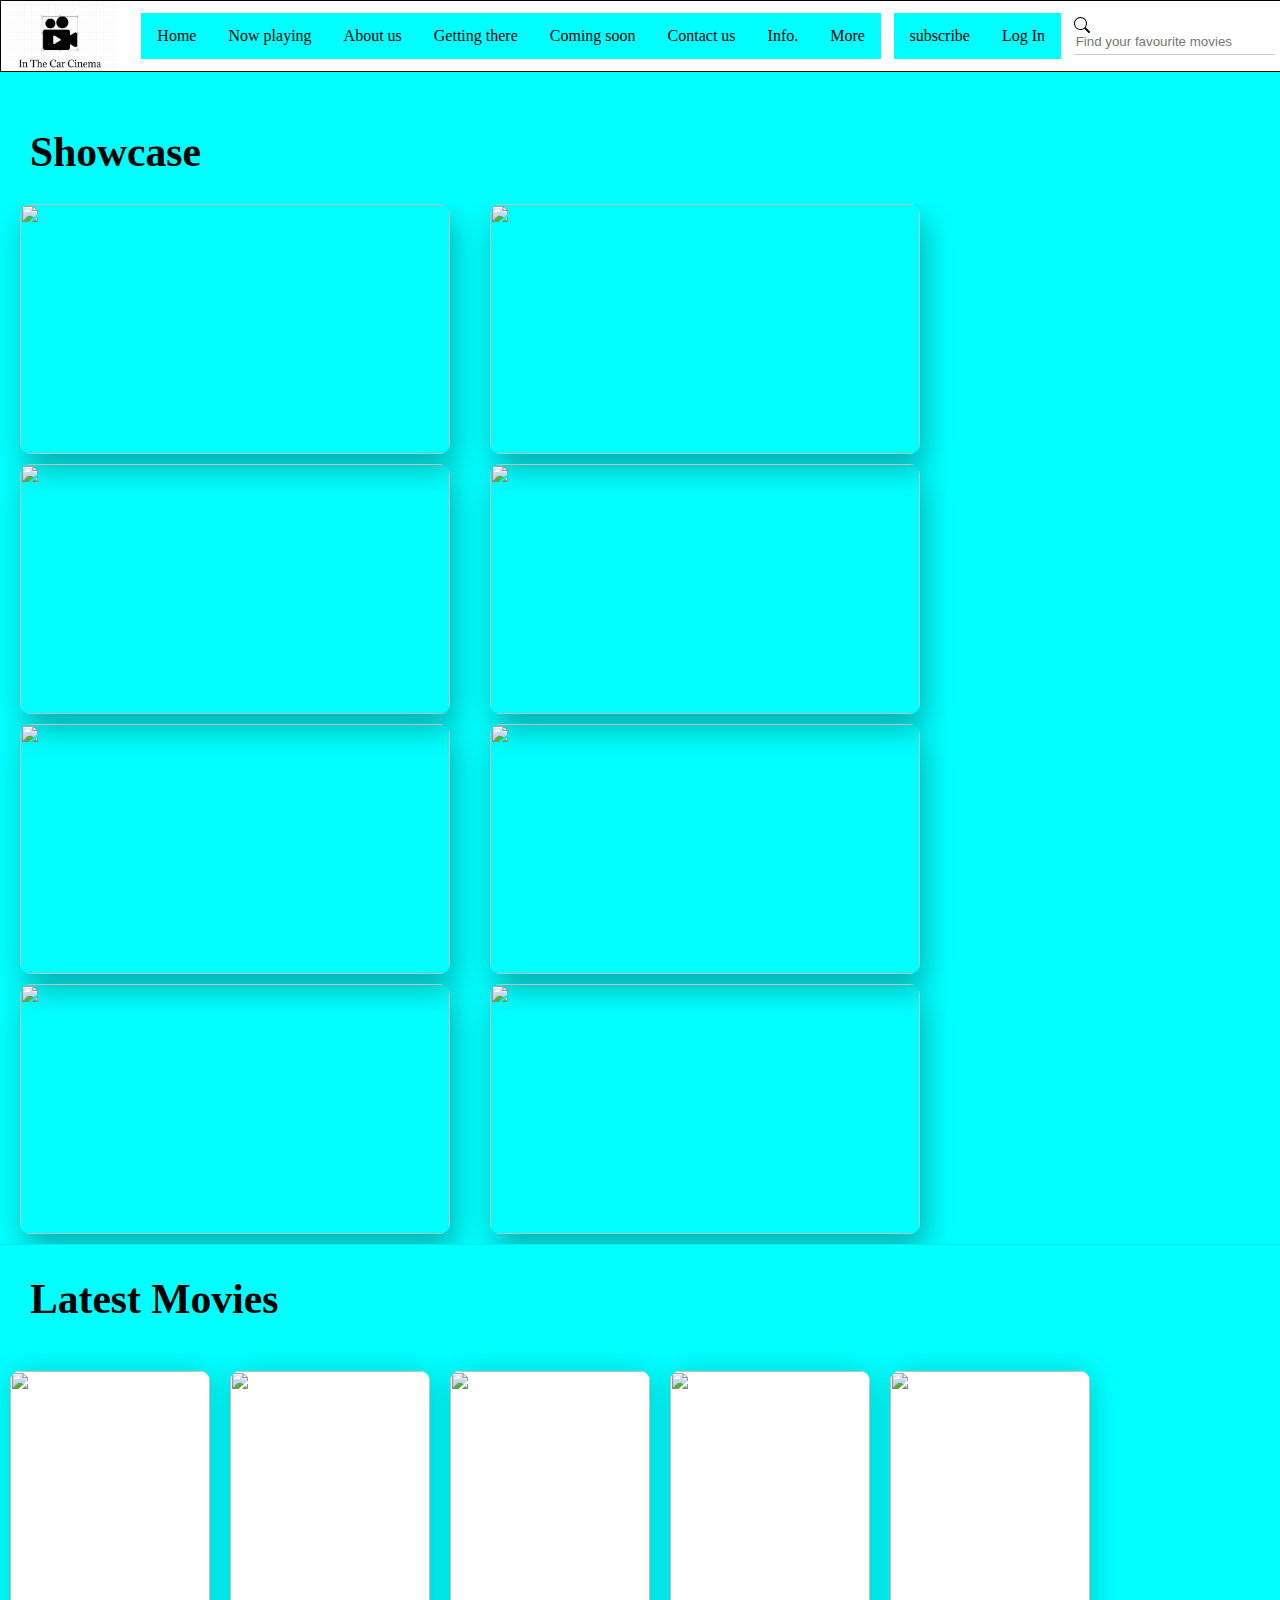
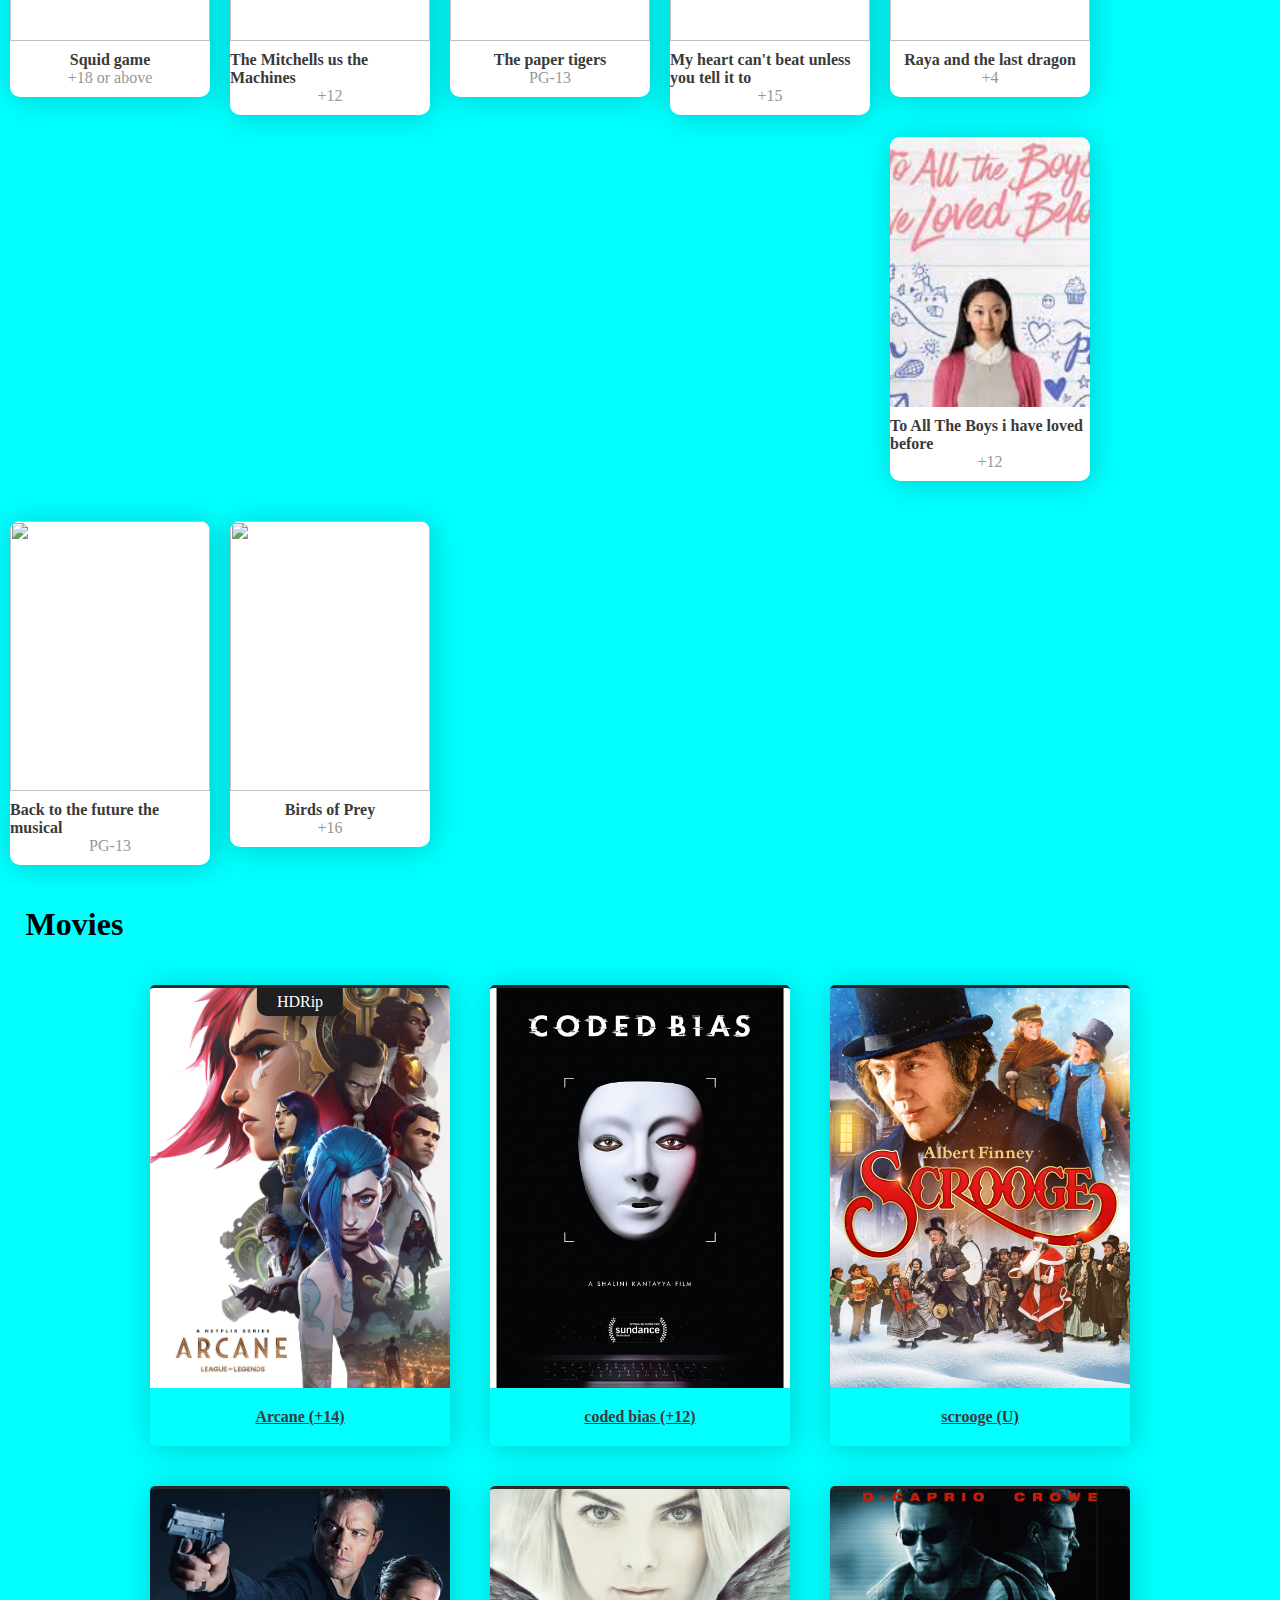
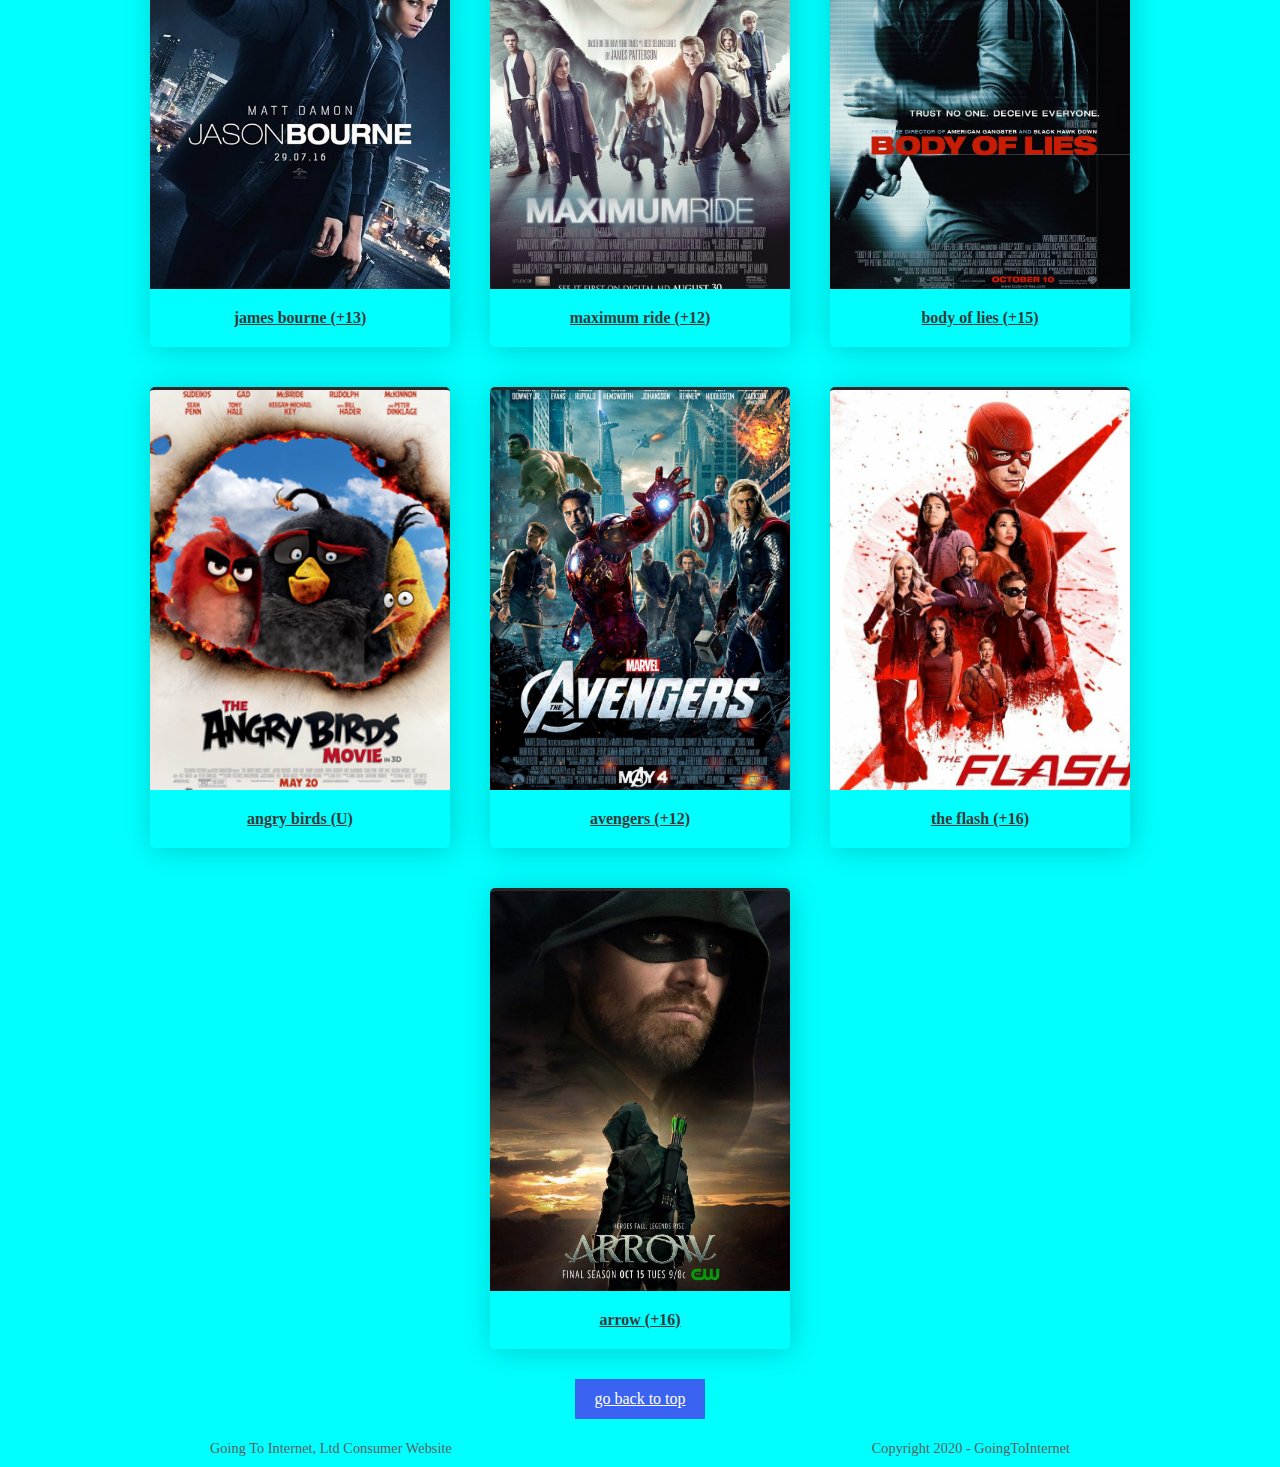
==== index.html @ e987dd79 "init" ====
<html>
<head>
    <meta charset="utf-8">
    <meta http-equiv="X-UA-Compatible" content="IE-edge">
    <meta name="viewport" content="width=device-width, initail-scale=1.0">
<title>In The Car Cinema</title>
<link rel="stylesheet" href="css/style.css">
<link rel="stylesheet" href="css/lightslider.css">

<!--if that dosent work just delete it-->
<script src="js/script.js"></script>>
<!-------------------------->



<link rel="shortcut icon" href="InTheCarCinema.PNG"/>
<script src="https://icons.getbootstrap.com/icons/search/" crossorigin="anonymous"></script>
</head>
<body>
    <nav>
        <a href="#" class="logo">
            <img src="InTheCarCinema.PNG" height="70px">
        </a>
        <input type="checkbox" class="menu-btn" id="menu-btn"/>
        <label class="menu-icon" for="menu-btn">
            <span class="nav-icon"></span>
        </label>
        <ul class="menu">
        <div style="margin-left: 0%;">
            <li><a href="index.html">Home</a></li>
            <li><a href="playing.html">Now playing</a></li>
            <li><a href="about.html">About us</a></li>
            <li><a href="getting.html">Getting there</a></li>
            <li><a href="coming.html">Coming soon</a></li>
            <li><a href="contact.html">Contact us</a></li>
            <li><a href="info.html">Info.</a></li>
            <li><a href="more.html">More</a></li>
        </div>
        </ul>
        
        <section id="conection">
            <ul class="conection">
                <li><a href="Join In.html">subscribe</a></li>
                <li><a href="Log In.html">Log In</a></li>
            </ul>
        </section>
        <div class="search">
            <svg xmlns="http://www.w3.org/2000/svg" width="16" height="16" fill="currentColor" class="bi bi-search" viewBox="0 0 16 16">
                <path d="M11.742 10.344a6.5 6.5 0 1 0-1.397 1.398h-.001c.03.04.062.078.098.115l3.85 3.85a1 1 0 0 0 1.415-1.414l-3.85-3.85a1.007 1.007 0 0 0-.115-.1zM12 6.5a5.5 5.5 0 1 1-11 0 5.5 5.5 0 0 1 11 0z"/>
              </svg>
            <input type="test" placeholder="Find your favourite movies"/>
            </nav>
            <section id="main">
                <div class="latest-heading">
                    <h1>Showcase</h1>
                </div>
                <ul id="autoWidth" class="cs-hidden">
                    <li class="item-a">
                        <div class="showcase-box">
                            <img src="Image 1.JPG">
                        </div>
                    </li>
                    <li class="item-b">
                        <div class="showcase-box">
                            <img src="Image 2.PNG">
                        </div>
                    </li>
                    <li class="item-c">
                        <div class="showcase-box">
                            <img src="Image 3.JPG">
                        </div>
                    </li>
                    <li class="item-d">
                        <div class="showcase-box">
                            <img src="Image 4.JPG">
                        </div>
                    </li>
                    <li class="item-e">
                        <div class="showcase-box">
                            <img src="Image 5.JPG">
                        </div>
                    </li>
                    <li class="item-f">
                        <div class="showcase-box">
                            <img src="Image 6.JPG">
                        </div>
                    </li>
                    <li class="item-g">
                        <div class="showcase-box">
                            <img src="Image 7.JPG">
                        </div>
                    </li>
                    <li class="item-h">
                        <div class="showcase-box">
                            <img src="Image 8.JPG">
                        </div>
                    </li>
                  </ul>
                
            </section>

            <section id="latest">
                <div class="latest-heading">
                    <h1>Latest Movies</h1>
                </div>
                <ul id="autoWidth2" class="cs-hidden">
                    <li class="item-a">
                        <div class="latest-box">
                            <div class="latest-b-img">
                                <img src="img 1.JPG">
                            </div>
                            <div class="latest-b-text">
                                <strong>Squid game</strong>
                                <p>+18 or above</p>
                            </div>
                        </div>
                    </li>
                    <li class="item-a">
                        <div class="latest-box">
                            <div class="latest-b-img">
                                <img src="img 2.JPG">
                            </div>
                            <div class="latest-b-text">
                                <strong>The Mitchells us the Machines</strong>
                                <p>+12</p>
                            </div>
                        </div>
                    </li>
                    <li class="item-a">
                        <div class="latest-box">
                            <div class="latest-b-img">
                                <img src="img 3.JPG">
                            </div>
                            <div class="latest-b-text">
                                <strong>The paper tigers</strong>
                                <p>PG-13</p>
                            </div>
                        </div>
                    </li>
                    <li class="item-a">
                        <div class="latest-box">
                            <div class="latest-b-img">
                                <img src="img 4.JPG">
                            </div>
                            <div class="latest-b-text">
                                <strong>My heart can't beat unless you tell it to</strong>
                                <p>+15</p>
                            </div>
                        </div>
                    </li>
                    <li class="item-a">
                        <div class="latest-box">
                            <div class="latest-b-img">
                                <img src="img 5.JPG">
                            </div>
                            <div class="latest-b-text">
                                <strong>Raya and the last dragon</strong>
                                <p>+4</p>
                            </div>
                        </div>
                    </li>
                    <li class="item-a">
                        <div class="latest-box">
                            <div class="latest-b-img">
                                <img src="img 6.jfif">
                            </div>
                            <div class="latest-b-text">
                                <strong>To All The Boys i have loved before</strong>
                                <p>+12</p>
                            </div>
                        </div>
                    </li>
                    <li class="item-a">
                        <div class="latest-box">
                            <div class="latest-b-img">
                                <img src="img 7.JPG">
                            </div>
                            <div class="latest-b-text">
                                <strong>Back to the future the musical</strong>
                                <p>PG-13</p>
                            </div>
                        </div>
                    </li>
                    <li class="item-a">
                        <div class="latest-box">
                            <div class="latest-b-img">
                                <img src="img8.JPG">
                            </div>
                            <div class="latest-b-text">
                                <strong>Birds of Prey</strong>
                                <p>+16</p>
                            </div>
                        </div>
                    </li>
                  </ul>
            </section>
            <div class="movies-heading">
                <h1>Movies</h1>
            </div>
            <section id="movies-list">
                <div class="movies-box">
                    <div class="movies-img">
                        <div class="quality">HDRip</div>
                        <img src="img9.jpg">
                    </div>
                    <a href="#">
                        Arcane (+14)
                    </a>
                </div>
                <div class="movies-box">
                    <div class="movies-img">
                        <img src="img10.jpg">
                    </div>
                    <a href="#">
                        coded bias (+12)
                    </a>
                </div>
                <div class="movies-box">
                    <div class="movies-img">
                        <img src="img11.jpg">
                    </div>
                    <a href="#">
                        scrooge (U)
                    </a>
                </div>
                <div class="movies-box">
                    <div class="movies-img">
                        <img src="img12.jpg">
                    </div>
                    <a href="#">
                        james bourne (+13)
                    </a>
                </div>
                <div class="movies-box">
                    <div class="movies-img">
                        <img src="img13.jpg">
                    </div>
                    <a href="#">
                        maximum ride (+12)
                    </a>
                </div>
            </div>
            <div class="movies-box">
                <div class="movies-img">
                    <img src="img14.jpg">
                </div>
                <a href="#">
                    body of lies (+15)
                </a>
            </div>
            <div class="movies-box">
                <div class="movies-img">
                    <!--put any image of movies-->
                    <img src="img15.png">
                </div>
                <a href="#">
                    <!--text anything about that movies-->
                    angry birds (U)
                </a>
            </div>
            <div class="movies-box">
                <div class="movies-img">
                    <!--put any image of movies-->
                    <img src="img16.jpg">
                </div>
                <a href="#">
                    <!--text anything about that movies-->
                    avengers (+12)
                </a>
            </div>
            <div class="movies-box">
                <div class="movies-img">
                    <!--put any image of movies-->
                    <img src="img17.jpg">
                </div>
                <a href="#">
                    <!--text anything about that movies-->
                    the flash (+16)
                </a>
            </div>
            <div class="movies-box">
                <div class="movies-img">
                    <!--put any image of movies-->
                    <img src="img18.jpg">
                </div>
                <a href="#">
                    <!--text anything about that movies-->
                    arrow (+16)
                </a>
            </div>
            </section>
            <div class="btns">
                <a href="#">go back to top</a>
            </div>
            <footer>
                <p>Going To Internet, Ltd Consumer Website</p>
                <p>Copyright 2020 - GoingToInternet</p>
            </footer>
        </div>
</body>
</html>
---- css/style.css ----
body{
    margin:0;
    padding: 0px;
    font-family: poppins;
    background-color: white;
    background: cyan;
}

ul {
    list-style-type: none;
    margin: 0;
    padding: 0;
    overflow: hidden;
    background-color: cyan;
  }
  
  li {
    float: left;
  }

  li a {
    display: block;
    color: black;
    text-align: center;
    padding: 14px 16px;
    text-decoration: none;
  }
  li a:hover {
    background-color: white;
  }

  nav{
    display: flex;
    justify-content: space-around;
    align-items: center;
    width: 100%;
    border: 1px solid black;
    background: white;
    position: fixed;
    left: 0;
    top: 0;
    z-index: 100;
  }

  #main{
    padding-top: 80px;
    background-color: cyan;
  }

  .showcase-box{
    width: 430px;
    height: 250px;
    box-shadow: 5px 15px 30px rgba(0,0,0,0.3);
    border-radius: 10px;
    margin: 0px 20px 10px 20px;
    overflow: hidden;
  }

  .showcase-box img{
    width: 100%;
    height: 100%;
    object-fit: cover;
    object-position: top;
  }

  .showcase-heading{
    padding-left: 30px;
    font-weight: 500;
    letter-spacing: 1px;
    text-transform: uppercase;
    font-size: 1.2rem;
    color: #1a1a1a;
  }

.cs.hidded{
  overflow: visible in !important;
}

#latest{
  border-top: 1px solid rgba(53,53,53,0.1);
}

.latest-heading{
margin: 30px 30px 0px 30px;
font-weight: 500;
font-size: 1.3rem;
}

.latest-box{
  display: flex;
  flex-direction: column;
  align-items: center;
  box-shadow: 2px 2px 30px rgba(0,0,0,0.2);
  margin: 20px 10px;
  border-radius: 10px;
  overflow: hidden;
  width: 200px;
  background-color: #ffffff;
}

.latest-b-img{
width: 100%;
height: 270px;
}

.latest-b-img img{
width: 100%;
height: 100%;
object-fit: cover;
}

.latest-b-text strong{
  color: #3a3a3a;
  margin: 0px;
}

.latest-b-text{
  width: 100%;
  display: flex;
  justify-content: center;
  align-items: center;
  flex-direction: column;
  margin: 10px;
}

.latest-b-text p{
  color: #979797;
  margin: 0px;
}

.movies-heading{
  display: flex;
  margin: 0px 2%;
}

.movies-box{
  width: 300px;
  display: flex;
  justify-content: space-between;
  align-items: center;
  flex-direction: column;
  box-shadow: 2px 2px 30px rgba(0,0,0,0.2);
  margin: 20px;
  border-radius: 5px;
  overflow: hidden;
  border-top: 3px solid #292929;
}

.movies-img{
  width: 100%;
  height: 400px;
  position: relative;
}

.movies-img img{
  width: 100%;
  height: 100%;
  object-fit: cover;
}

.movies-box a{
  text-align: center;
  display: block;
  font-weight: 600;
  display: -webkit-box;
  max-width: 80%;
  -webkit-line-clamp: vertical;
  overflow: hidden;
  text-overflow: ellipsis;
  color: #3a3a3a;
  margin: 20px;
}

.movies-box:hover{
  transform: translateY(-10px);
  transition: all ease 0.2s;
}

#movies-list{
  display: flex;
  justify-content: center;
  align-items: center;
  flex-wrap: wrap;
}

.quality{
  position: absolute;
  top: 0px;
  left: 50%;
  transform: translateX(-50%);
  background-color: #1f1f1f;
  color: #ffffff;
  padding: 5px 20px;
  font-weight: 500;
  border-radius: 0px 0px 10px 10px;
  box-shadow: 5px 10px 30px rgba(0,0,0,0.4);
}

.btns{
  display: flex;
  justify-content: center;
  align-items: center;
}

.btns a{
  width: 130px;
  height: 40px;
  border: none;
  outline: none;
  color: #ffffff;
  background-color: #3963f0;
  margin: 10px;
  display: flex;
  justify-content: center;
  align-items: center;
  font-size: 1rem;
}

.btns a:hover{
  background-color: #284fd1;
}

footer{
  display: flex;
  justify-content: space-around;
  align-items: center;
  border-top: 1px solid rgba(0,0,0,0.01);
}

footer p{
  color: #5e5e5e;
  margin: 10px 0px;
  font-size: 0.9rem;
}

nav .menu-btn{
  display: none;
}

.registered{
  position: absolute;
  top: 50%;
  left: 50%;
  transform: translate(-50%,-50%);
  width: 400px;
}

.registered h1{
  font-size: 30px;
  text-align: center;
  text-transform: uppercase;
  margin: 40px 0;
}

.registered p{
  font-size: 20px;
  margin: 15px 0;
}

.registered input{
  font-size: 16px;
  padding: 15px 10px;
  width: 100%;
  border: 0;
  border-radius: 5px;
  outline: none;
}

.registered button{
  font-size: 18px;
  font-weight: bold;
  margin: 20px 0;
  padding: 10px 15px;
  width: 120px;
  border: 0;
  border-radius: 5px;
}
.registered button:hover{
  color: red;
}

.log{
  position: absolute;
  top: 50%;
  left: 50%;
  transform: translate(-50%,-50%);
  width: 400px;
}

.log h1{
  font-size: 30px;
  text-align: center;
  text-transform: uppercase;
  margin: 40px 0;
}

.log p{
  font-size: 20px;
  margin: 15px 0;
}

.log input{
  font-size: 16px;
  padding: 15px 10px;
  width: 100%;
  border: 0;
  border-radius: 5px;
  outline: none;
}

.log button{
  font-size: 18px;
  font-weight: bold;
  margin: 20px 0;
  padding: 10px 15px;
  width: 120px;
  border: 0;
  border-radius: 5px;
}
.log button:hover{
  color: red;
}

.container{
  width: 80%;
  margin: 50px auto;
}

.contact-box{
  background: #fff;
  display: flex;
}

.contact-left{
  flex-basis: 60%;
  padding: 40px 60px;
}

.contact-right{
  flex-basis: 40%;
  padding: 40px;
  background: #1c00b5;
  color: #fff;
}

.container h1{
  margin-bottom: 10px;
}

.input-row{
  display: flex;
  justify-content: space-between;
  margin-bottom: 20px;
}

.input-row .input-group{
  flex-basis: 45%;
}

input{
  width: 100%;
  border: none;
  border-bottom: 1px solid #ccc;
  outline: none;
  padding-bottom: 5px;
}

textarea{
  width: 100%;
  border: 1px solid #ccc;
  outline: none;
  padding: 10px;
  box-sizing: border-box;
}

label{
  margin-bottom: 6px;
  display: block;
  color: #1c00b5;
}

button{
  background: #1c00b5;
  width: 100px;
  border: none;
  outline: none;
  color: #fff;
  height: 35px;
  border-radius: 30px;
  margin-top: 20px;
  box-shadow: 0px 5px 15px 0px rgba(28,0,181,0.3);
}

.contact-left h3{
  color: #1c00b5;
  font-weight: 600;
  margin-bottom: 30px;
}

.contact-right h3{
  font-weight: 600;
  margin-bottom: 30px;
}

tr td:first-child{
  padding-right: 20px;
}

tr td{
  padding-top: 20px;
}

tr{
  color: white;
}

.as1{
  width: 100%;
  min-height: 100vh;
}

.as2{
  width: 80%;
  display: block;
  margin: auto;
  padding-top: 100px;
}

.as3{
  float: left;
  width: 55%;
}

.as3 .as4{
  text-transform: uppercase;
  font-size: 28px;
}

.as3 .as5 h3{
  margin-top: 20px;
  color: #5d5d5d;
  font-size: 21px;
}

.as3 .as5 p{
  margin-top: 10px;
  font-family: sans-serif;
  font-size: 18px;
  line-height: 1.5;
}

.as3 .as5 .as6{
  margin-top: 30px;
}

.as3 .as5 .as6 a{
  background-color: #3d3d3d;
  padding: 12px 40px;
  text-decoration: none;
  color: #fff;
  font-size: 25px;
  letter-spacing: 1.5px;
}

.as3 .as5 .as6 a:hover{
  background-color: #a52a2a;
  color: #fff;
}

.as3 .as7{
  margin: 40px 40px;
}

.as3 .as7 i{
  color: #a52a2a;
  font-size: 30px;
  padding: 0px 10px;
}

.as3 .as7 i:hover{
  color: #3d3d3d;
}

.video iframe{
  width: 100%;
  height: 700px;
  text-align: center;
  justify-items: center;
  align-items: center;
}

.video p{
  text-align: center;
  justify-items: center;
  align-items: center;
}

.l1 {
  position: absolute;
  left: 10.5%;
  top: 250px;
}

.l2 {
  position: absolute;
  left: 40%;
  top: 250px;
}

.l3 {
  position: absolute;
  right: 10.5%;
  top: 250px;
}

.l1img {
  position: absolute;
  left: 10.5%;
  top: 550px;
  height: 200px;
  width: 300px;
}

.l2img {
  position: absolute;
  left: 40%;
  top: 550px;
  height: 200px;
  width: 300px;
}

.l3img {
  position: absolute;
  right: 10.5%;
  top: 550px;
  height: 200px;
  width: 300px;
}

@media(max-width:1100px){
  nav{
    justify-content: space-between;
    height: 70px;
    padding: 0px 10px;
  }

  nav .menu{
    display: none;
    position: absolute;
    top: 65px;
    left: 0px;
    background: cyan;
    border-bottom: 4px solid #242424;
    width: 100%;
    padding: 0px;
    margin: 0px;
  }

  .menu li{
    width: 100%;
  }

  nav .menu li a{
    width: 100%;
    height: 40px;
    align-items: center;
    margin: 0px;
    padding: 25px;
    border: 1px solid rgba(38,38,38,0.03);
  }

  nav .menu-icon{
    cursor: pointer;
    float: right;
    padding: 28px 20px;
    position: relative;
    user-select: none;
    display: block;
  }

  nav .menu-icon .nav-icon{
  background-color: #333333;
  display: block;
  height: 2px;
  position: relative;
  transition: background 0.2s ease-out;
  width: 18px;
  }

  nav .menu-icon .nav-icon:before,
  nav .menu-icon .nav-icon:after{
    background: #333333;
    content: '';
    display: block;
    height: 100%;
    width: 100%;
    position: absolute;
    transition: all ease-out 0.2s;
  }

  nav .menu-icon .nav-icon:before{
    top: 5px;
  }

  nav .nav-icon:after{
    top: -0.5px;
  }

  nav .menu-btn:checked ~ .menu-icon .nav-icon{
    background: transparent;
  }

  nav .menu-btn:checked ~ .menu-icon .nav-icon:before{
    transform: rotate(-45deg);
    top: 0;
  }

  nav .menu-btn:checked ~ .menu-icon .nav-icon:after{
    transform: rotate(45deg);
    top: 0;
  }

  nav .menu-btn{
    display: none;
  }

  nav .menu-btn:checked ~ .menu{
    display: block;
  }
}

@media(max-width:680px){
  .showcase-box{
    max-width: 300px;
    height: 180px;
    margin: 10px;
  }

  .latest-box{
    width: 190px;
    margin: 20px 5px;
  }

  .movies-box{
    flex-direction: row;
    width: 90%;
    border: 1px solid rgba(0,0,0,0.2);
  }

  .movies-box a{
    width: 65%;
  }

  footer{
    justify-content: space-between;
    padding: 0px 20px;
    text-align: center;
  }
}

@media(max-width:440px){
  .movie-box a, .movies-box{
    width: 100%;
  }
  .movies-box{
    flex-direction: column;
  }
  .logo img{
    height: 70px;
  }
  .search{
    width: 90%;
    height: 40px;
  }
}

@media screen and (max-width: 768px){
  .as2{
    width: 80%;
    display: block;
    margin: auto;
    padding-top: 50px;
  }
  .as3{
    float: none;
    width: 100%;
    display: block;
    margin: auto;
  }
  .image-section{
    float: none;
    width: 100%;
  }
  .image-section img{
    width: 100%;
    height: auto;
    display: block;
    margin: auto;
  }
  .as3 .as4{
    text-align: center;
    font-size: 19px;
  }
  .as3 .as5 .as6{
    text-align: center;
  }
  .as3 .as5 .as6 a{
    padding: 9px 30px;
  }
  .as3 .as7{
    text-align: center;
  }
}
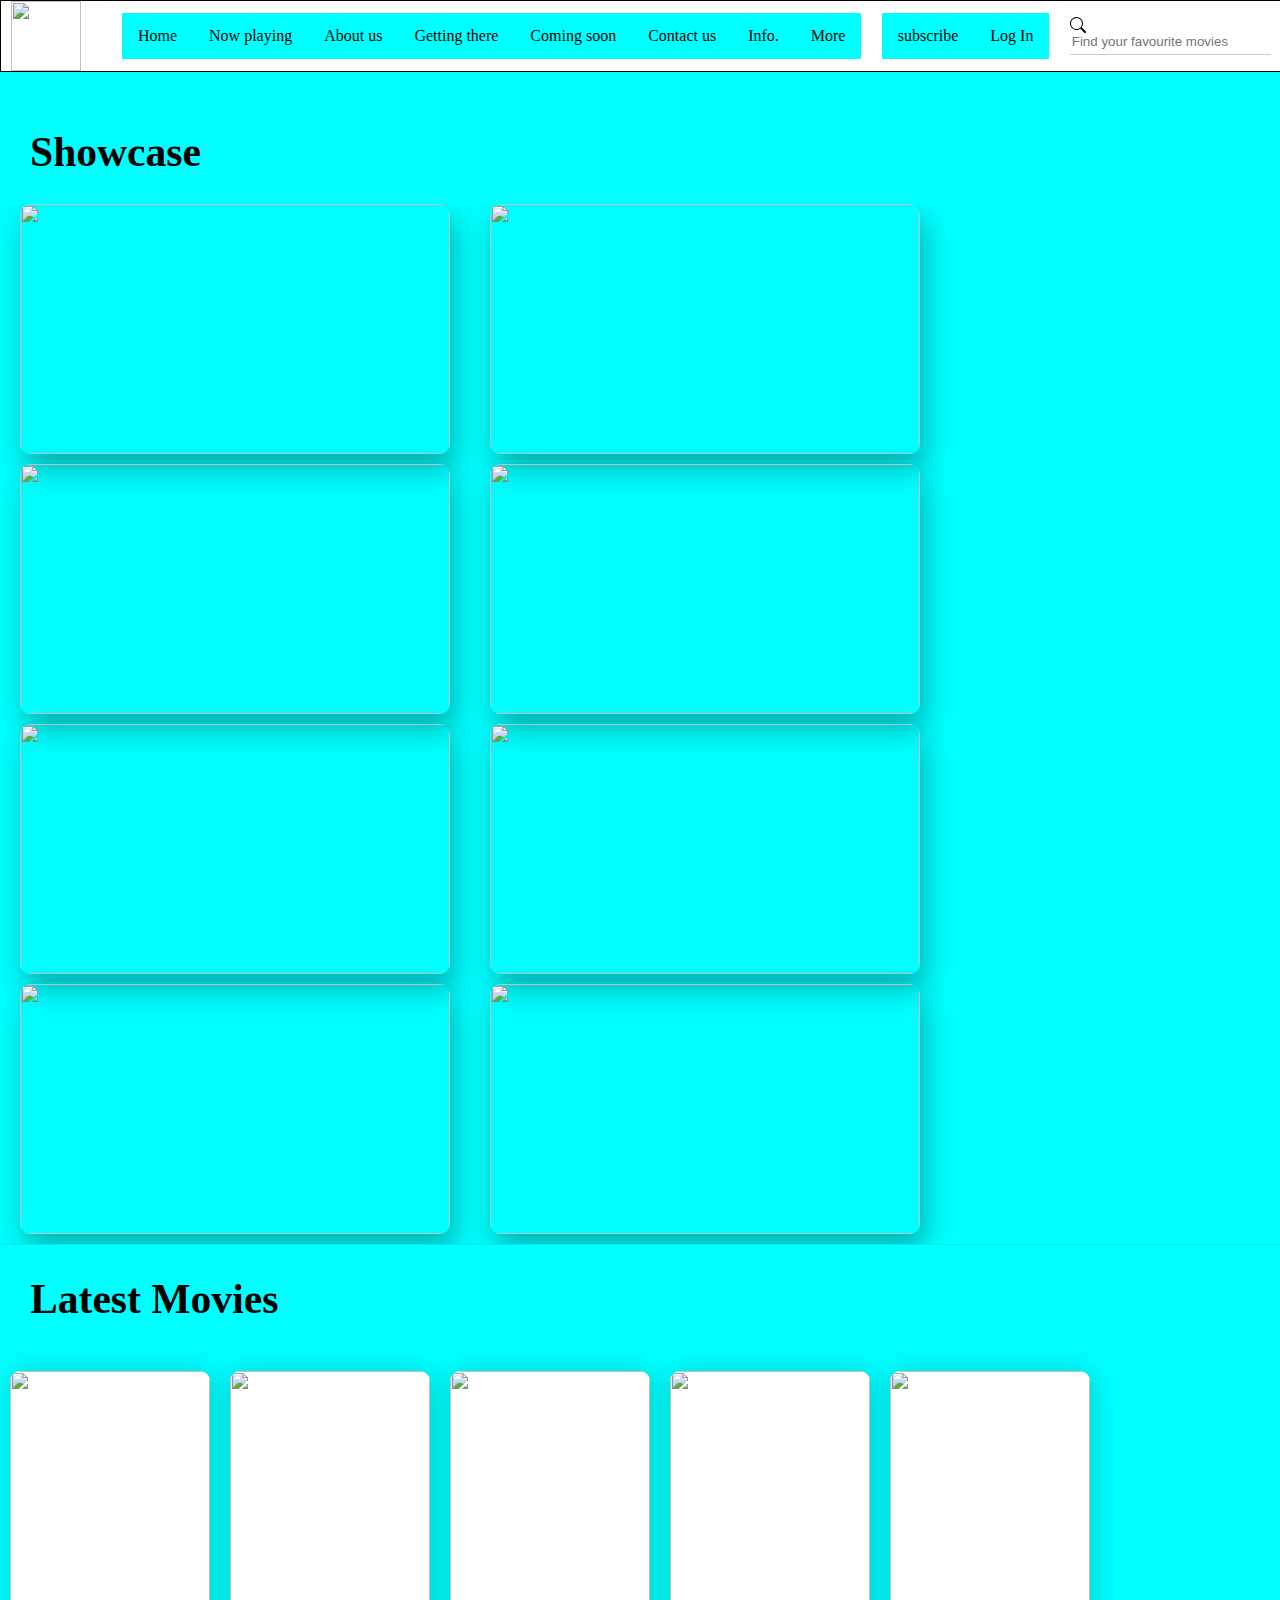
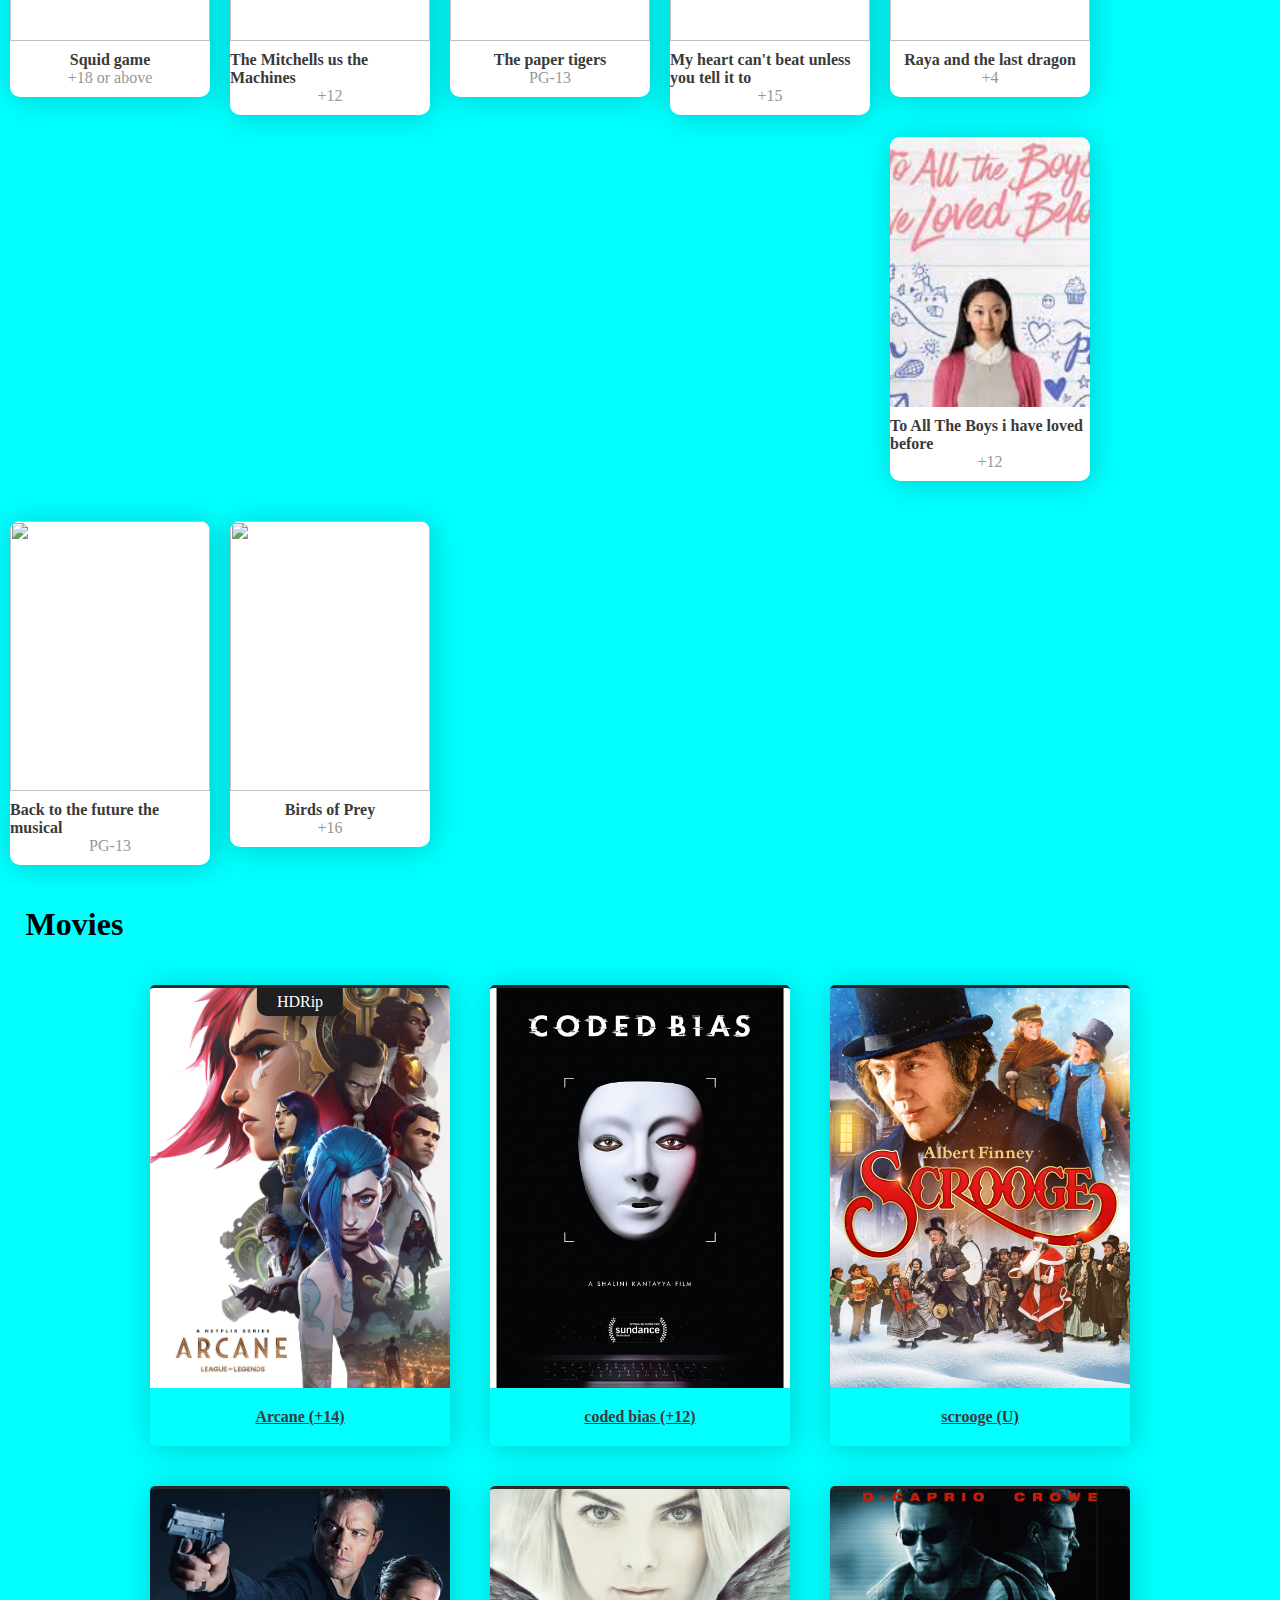
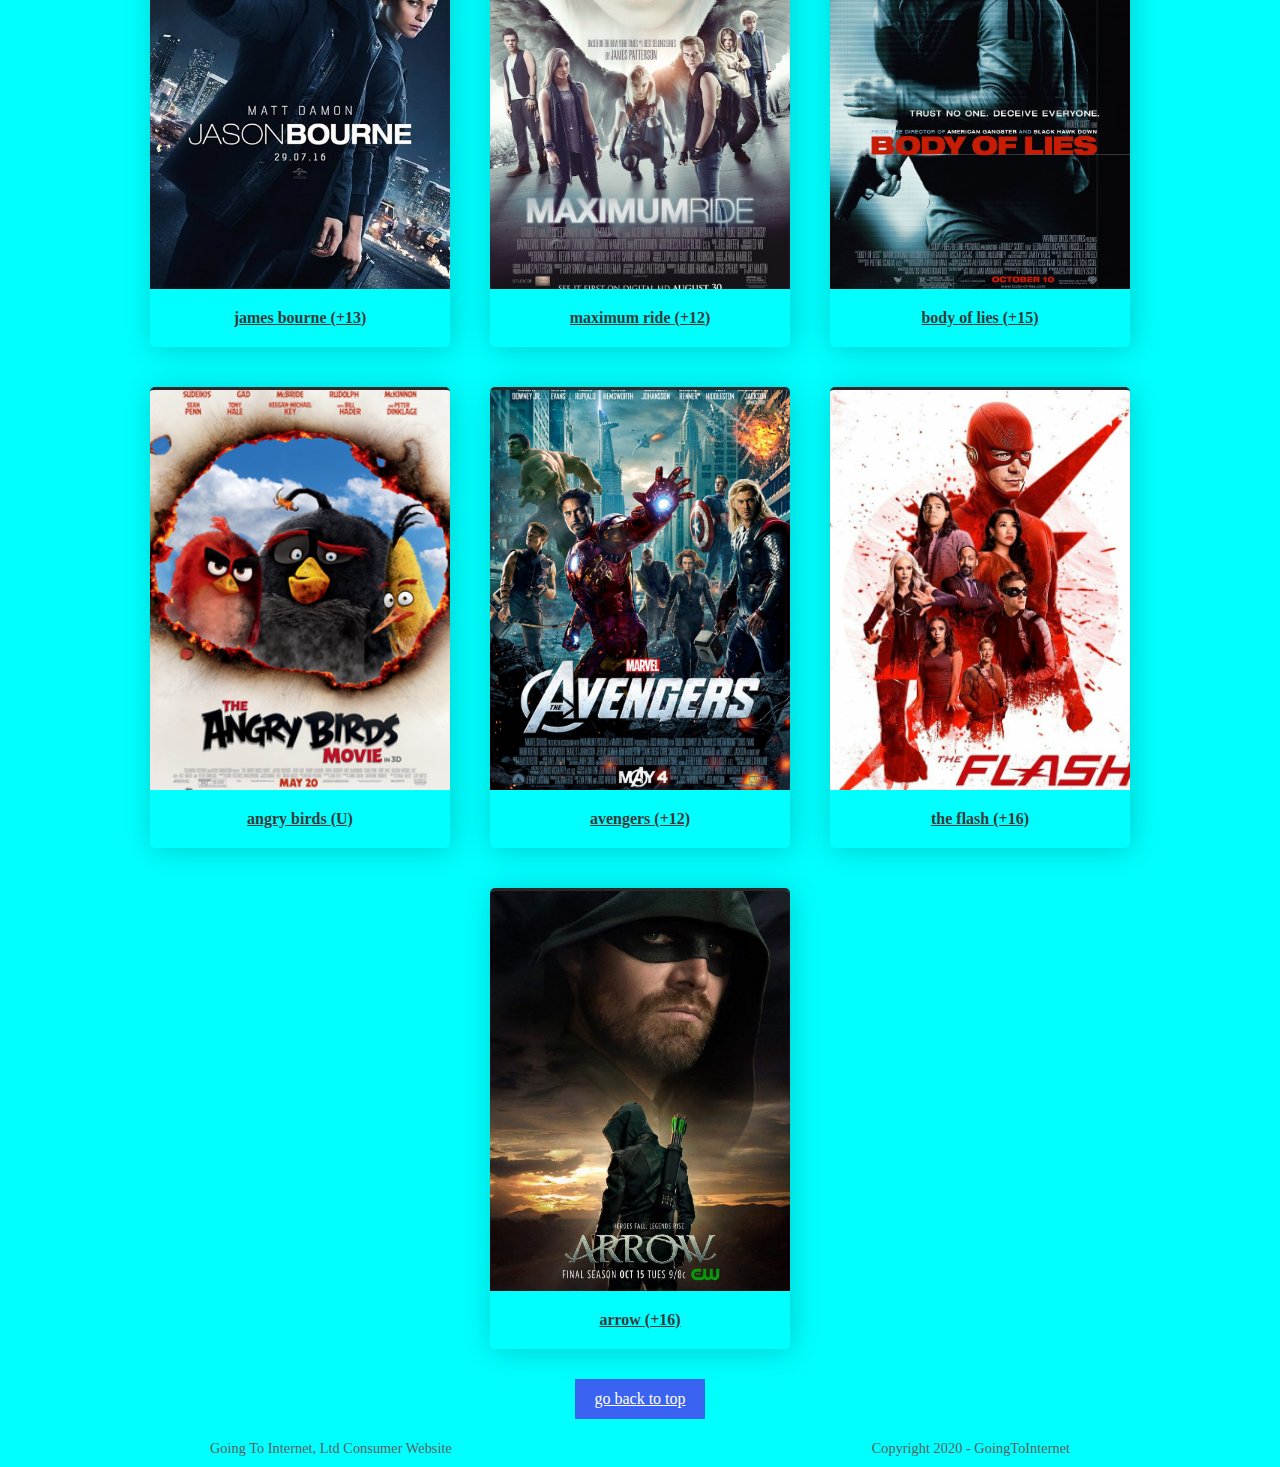
==== commit 354cbffb: "bug fixed" ====
--- a/index.html
+++ b/index.html
@@ -19,7 +19,7 @@
 <body>
     <nav>
         <a href="#" class="logo">
-            <img src="InTheCarCinema.PNG" height="70px">
+            <img src="InTheCarCinema.png" height="70px">
         </a>
         <input type="checkbox" class="menu-btn" id="menu-btn"/>
         <label class="menu-icon" for="menu-btn">
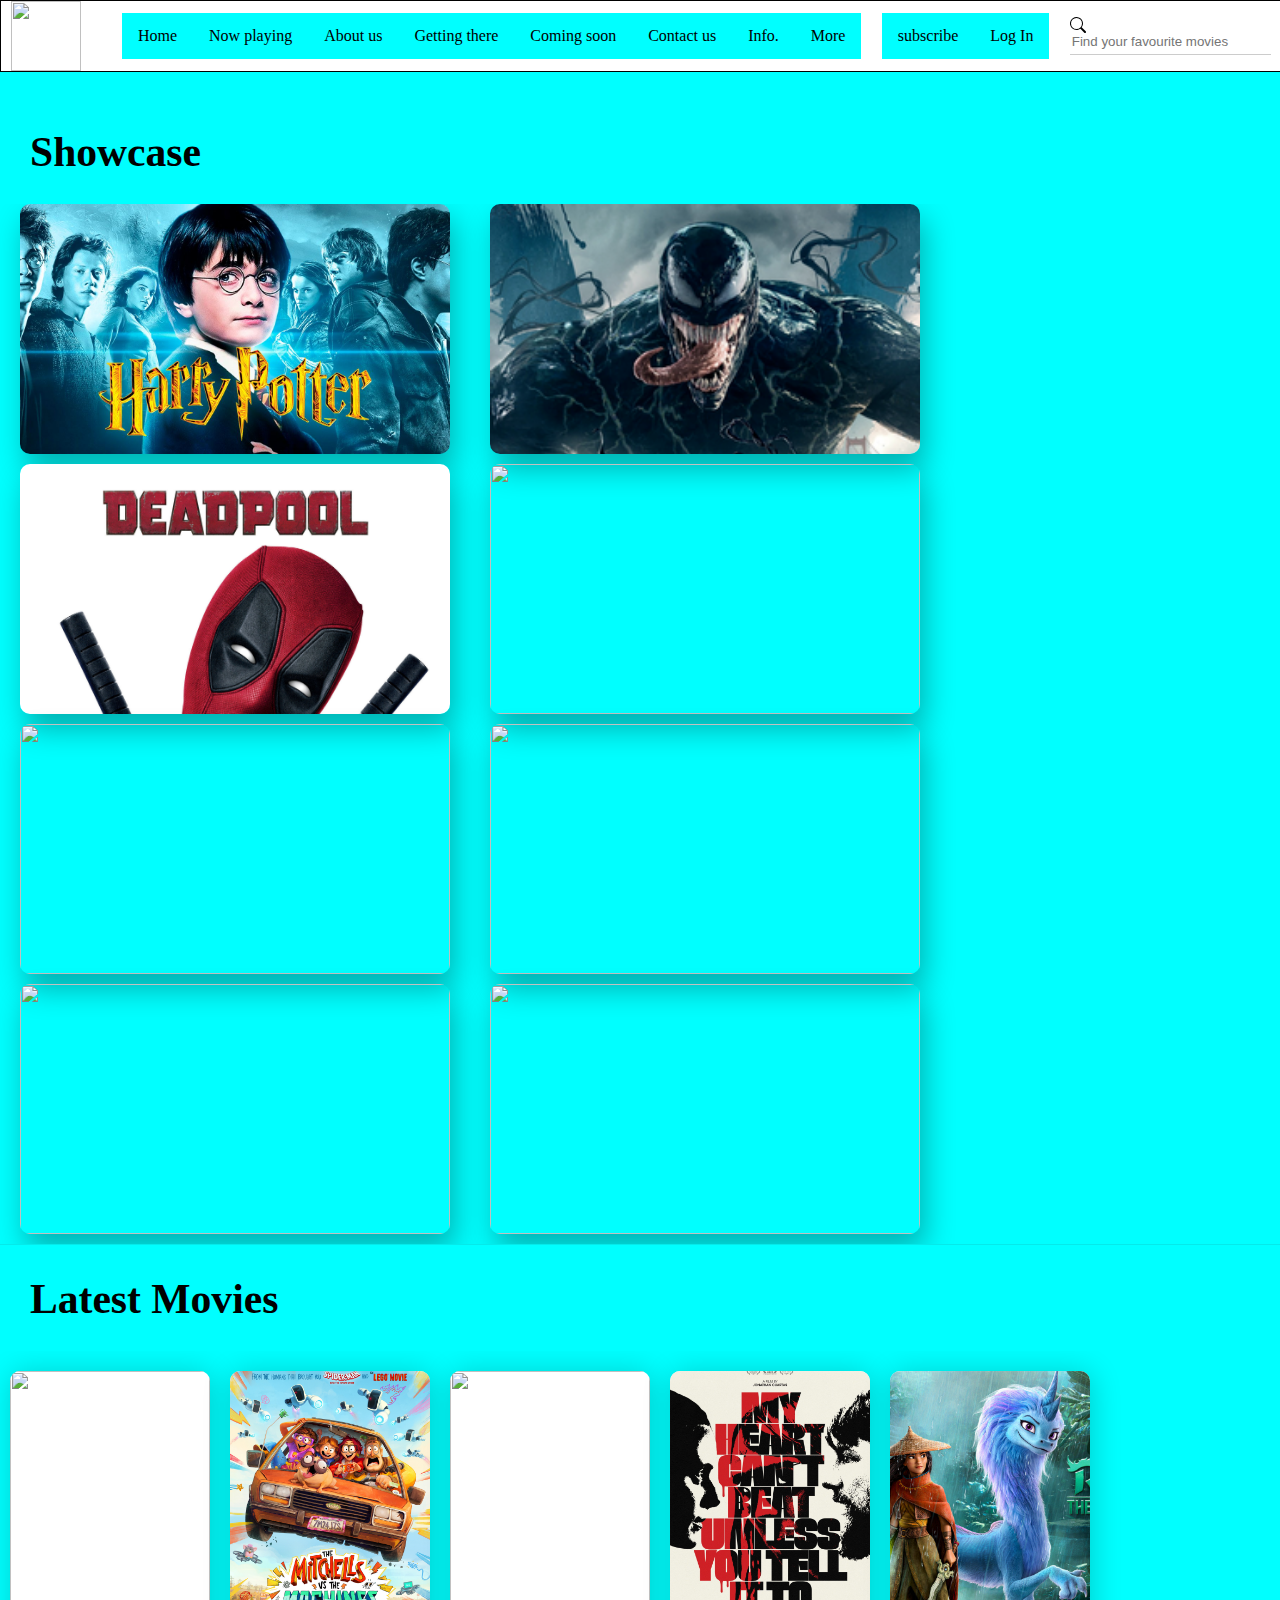
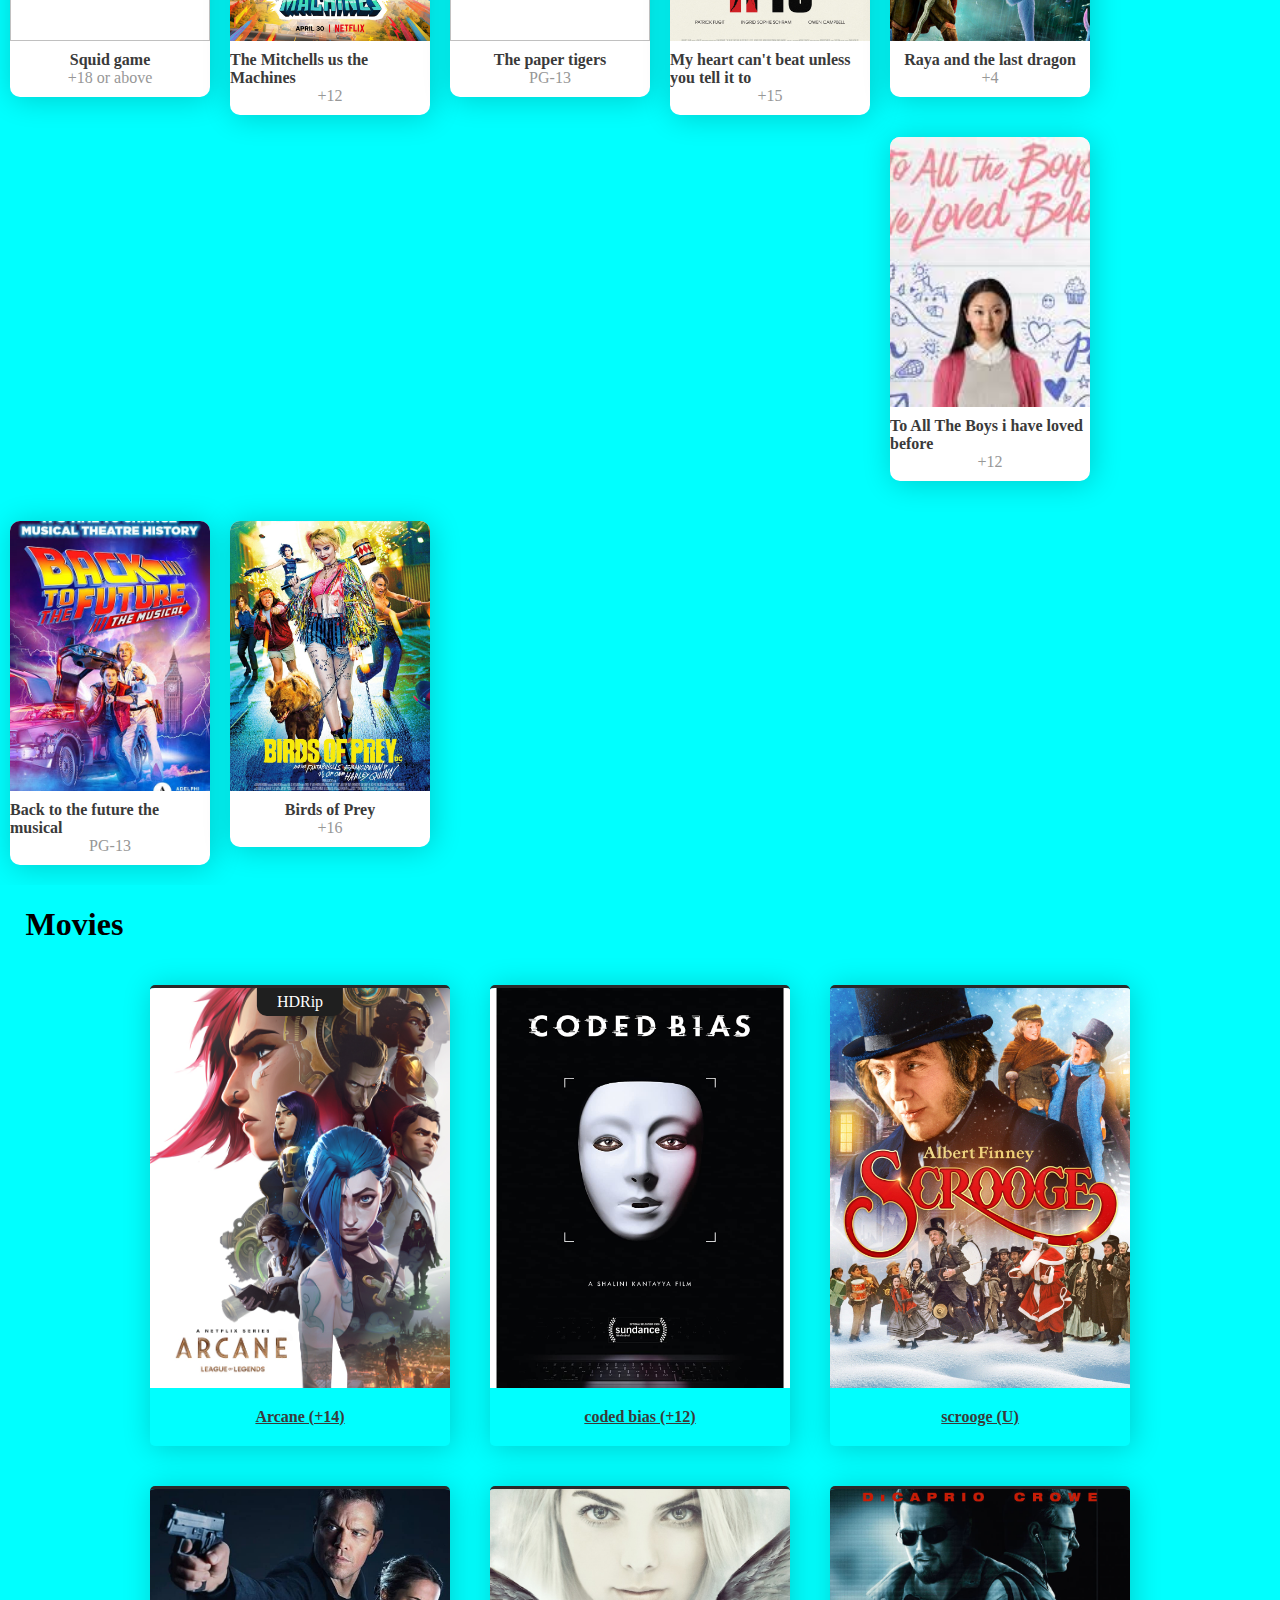
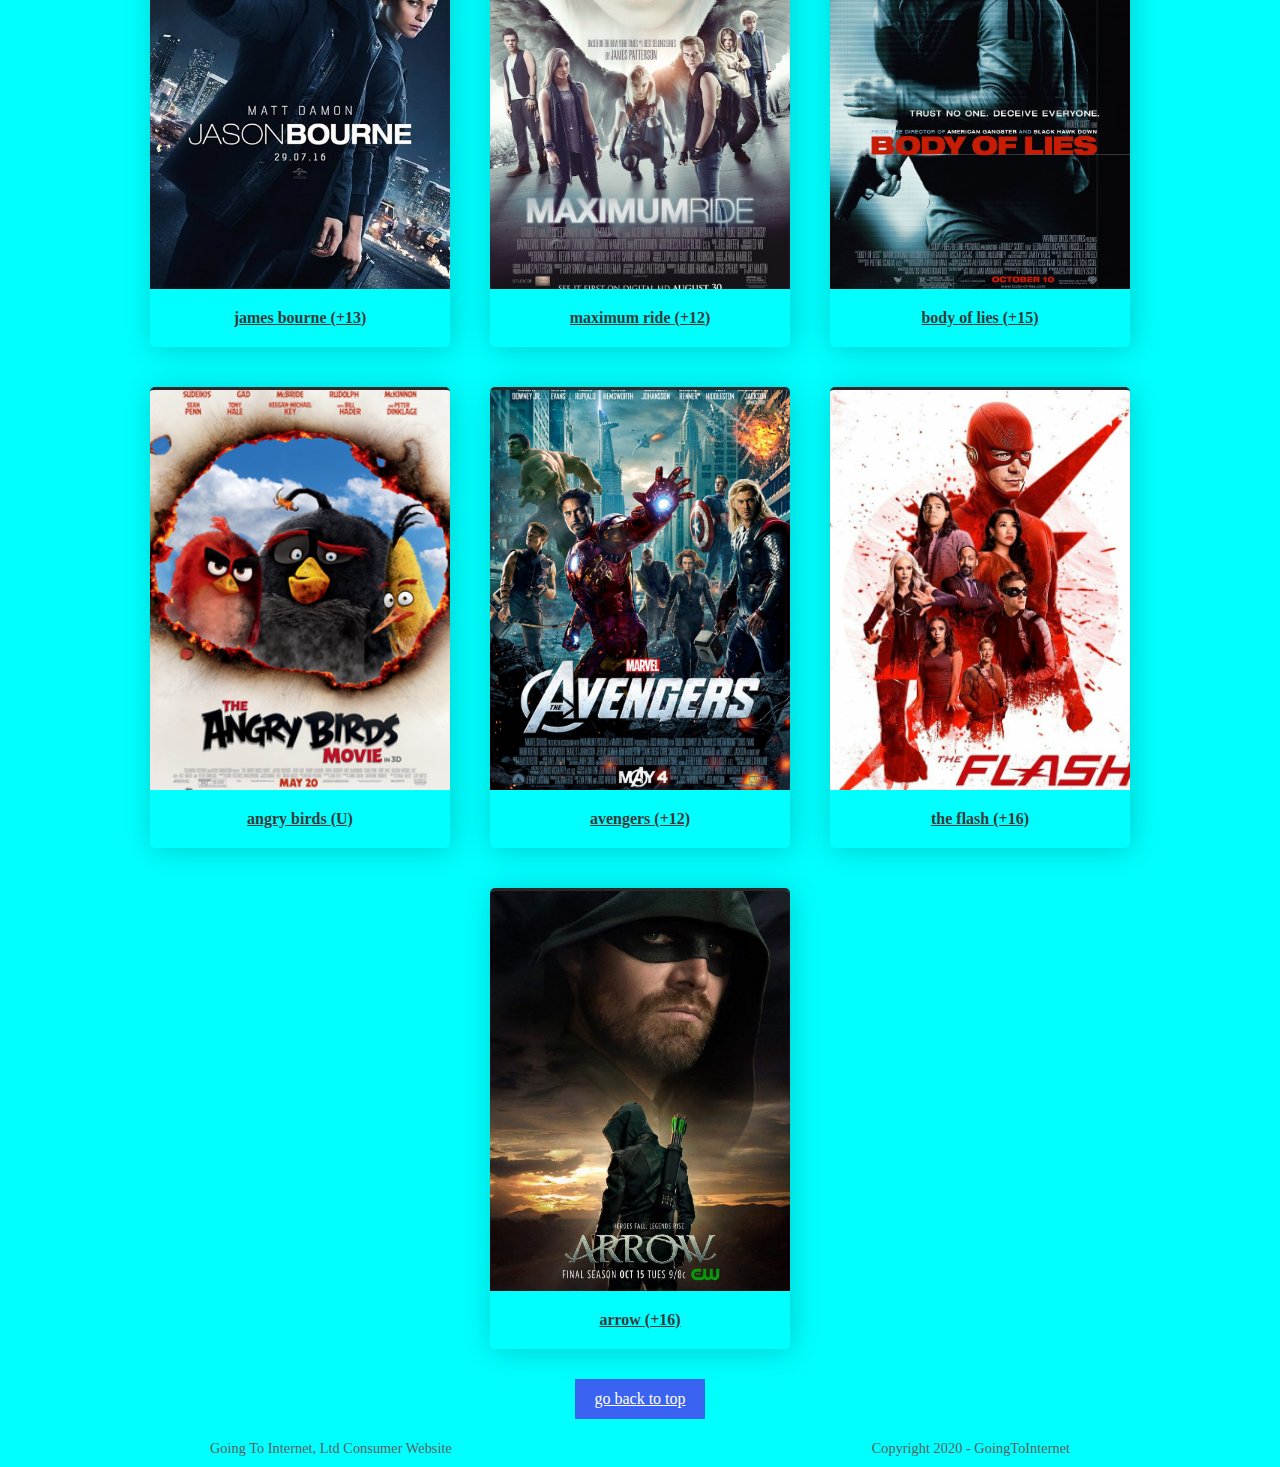
==== commit 33816780: "bug fixed" ====
--- a/index.html
+++ b/index.html
@@ -57,42 +57,42 @@
                 <ul id="autoWidth" class="cs-hidden">
                     <li class="item-a">
                         <div class="showcase-box">
-                            <img src="Image 1.JPG">
+                            <img src="Image 1.jpg">
                         </div>
                     </li>
                     <li class="item-b">
                         <div class="showcase-box">
-                            <img src="Image 2.PNG">
+                            <img src="Image 2.png">
                         </div>
                     </li>
                     <li class="item-c">
                         <div class="showcase-box">
-                            <img src="Image 3.JPG">
+                            <img src="Image 3.jpg">
                         </div>
                     </li>
                     <li class="item-d">
                         <div class="showcase-box">
-                            <img src="Image 4.JPG">
+                            <img src="Image 4.jpg">
                         </div>
                     </li>
                     <li class="item-e">
                         <div class="showcase-box">
-                            <img src="Image 5.JPG">
+                            <img src="Image 5.jpg">
                         </div>
                     </li>
                     <li class="item-f">
                         <div class="showcase-box">
-                            <img src="Image 6.JPG">
+                            <img src="Image 6.jpg">
                         </div>
                     </li>
                     <li class="item-g">
                         <div class="showcase-box">
-                            <img src="Image 7.JPG">
+                            <img src="Image 7.jpg">
                         </div>
                     </li>
                     <li class="item-h">
                         <div class="showcase-box">
-                            <img src="Image 8.JPG">
+                            <img src="Image 8.jpg">
                         </div>
                     </li>
                   </ul>
@@ -118,7 +118,7 @@
                     <li class="item-a">
                         <div class="latest-box">
                             <div class="latest-b-img">
-                                <img src="img 2.JPG">
+                                <img src="img 2.jpg">
                             </div>
                             <div class="latest-b-text">
                                 <strong>The Mitchells us the Machines</strong>
@@ -129,7 +129,7 @@
                     <li class="item-a">
                         <div class="latest-box">
                             <div class="latest-b-img">
-                                <img src="img 3.JPG">
+                                <img src="img 3.jpg">
                             </div>
                             <div class="latest-b-text">
                                 <strong>The paper tigers</strong>
@@ -140,7 +140,7 @@
                     <li class="item-a">
                         <div class="latest-box">
                             <div class="latest-b-img">
-                                <img src="img 4.JPG">
+                                <img src="img 4.jpg">
                             </div>
                             <div class="latest-b-text">
                                 <strong>My heart can't beat unless you tell it to</strong>
@@ -151,7 +151,7 @@
                     <li class="item-a">
                         <div class="latest-box">
                             <div class="latest-b-img">
-                                <img src="img 5.JPG">
+                                <img src="img 5.jpg">
                             </div>
                             <div class="latest-b-text">
                                 <strong>Raya and the last dragon</strong>
@@ -173,7 +173,7 @@
                     <li class="item-a">
                         <div class="latest-box">
                             <div class="latest-b-img">
-                                <img src="img 7.JPG">
+                                <img src="img 7.jpg">
                             </div>
                             <div class="latest-b-text">
                                 <strong>Back to the future the musical</strong>
@@ -184,7 +184,7 @@
                     <li class="item-a">
                         <div class="latest-box">
                             <div class="latest-b-img">
-                                <img src="img8.JPG">
+                                <img src="img8.jpg">
                             </div>
                             <div class="latest-b-text">
                                 <strong>Birds of Prey</strong>
@@ -250,41 +250,33 @@
             </div>
             <div class="movies-box">
                 <div class="movies-img">
-                    <!--put any image of movies-->
                     <img src="img15.png">
                 </div>
                 <a href="#">
-                    <!--text anything about that movies-->
                     angry birds (U)
                 </a>
             </div>
             <div class="movies-box">
                 <div class="movies-img">
-                    <!--put any image of movies-->
                     <img src="img16.jpg">
                 </div>
                 <a href="#">
-                    <!--text anything about that movies-->
                     avengers (+12)
                 </a>
             </div>
             <div class="movies-box">
                 <div class="movies-img">
-                    <!--put any image of movies-->
                     <img src="img17.jpg">
                 </div>
                 <a href="#">
-                    <!--text anything about that movies-->
                     the flash (+16)
                 </a>
             </div>
             <div class="movies-box">
                 <div class="movies-img">
-                    <!--put any image of movies-->
                     <img src="img18.jpg">
                 </div>
                 <a href="#">
-                    <!--text anything about that movies-->
                     arrow (+16)
                 </a>
             </div>
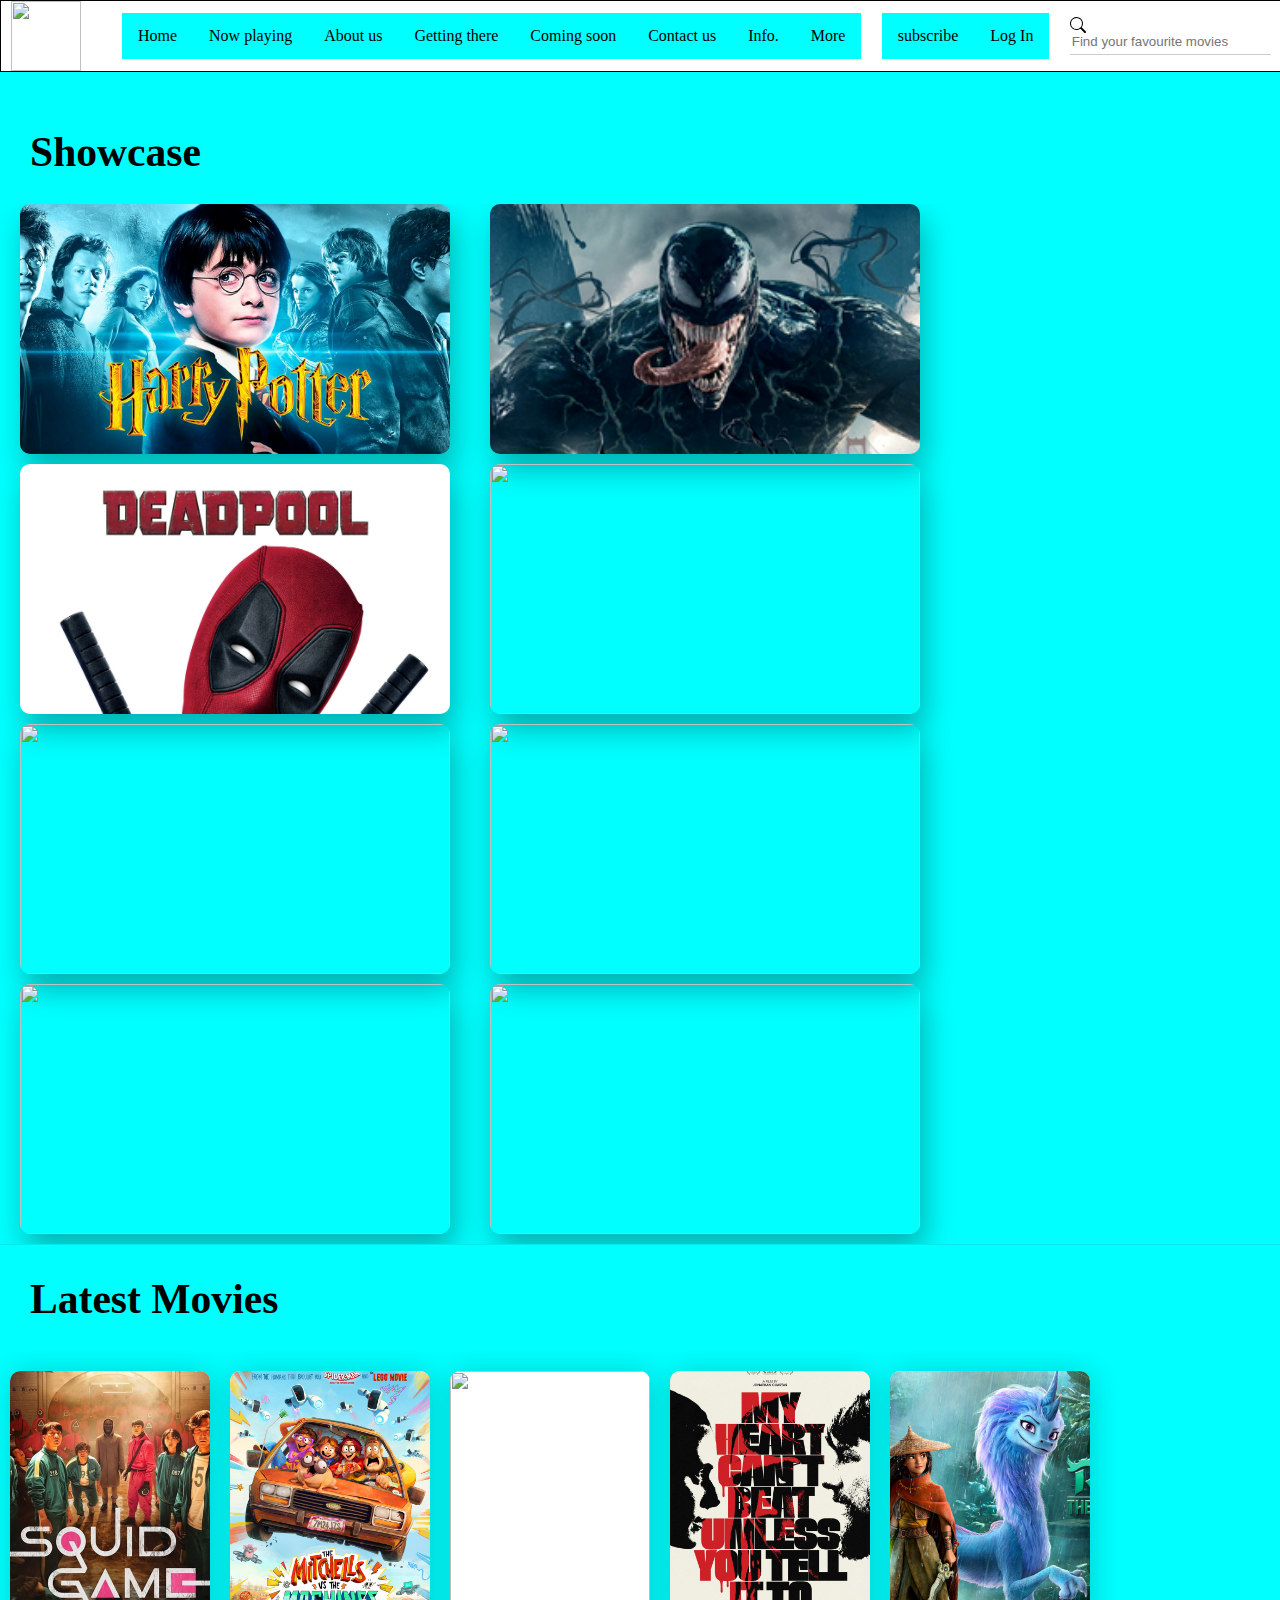
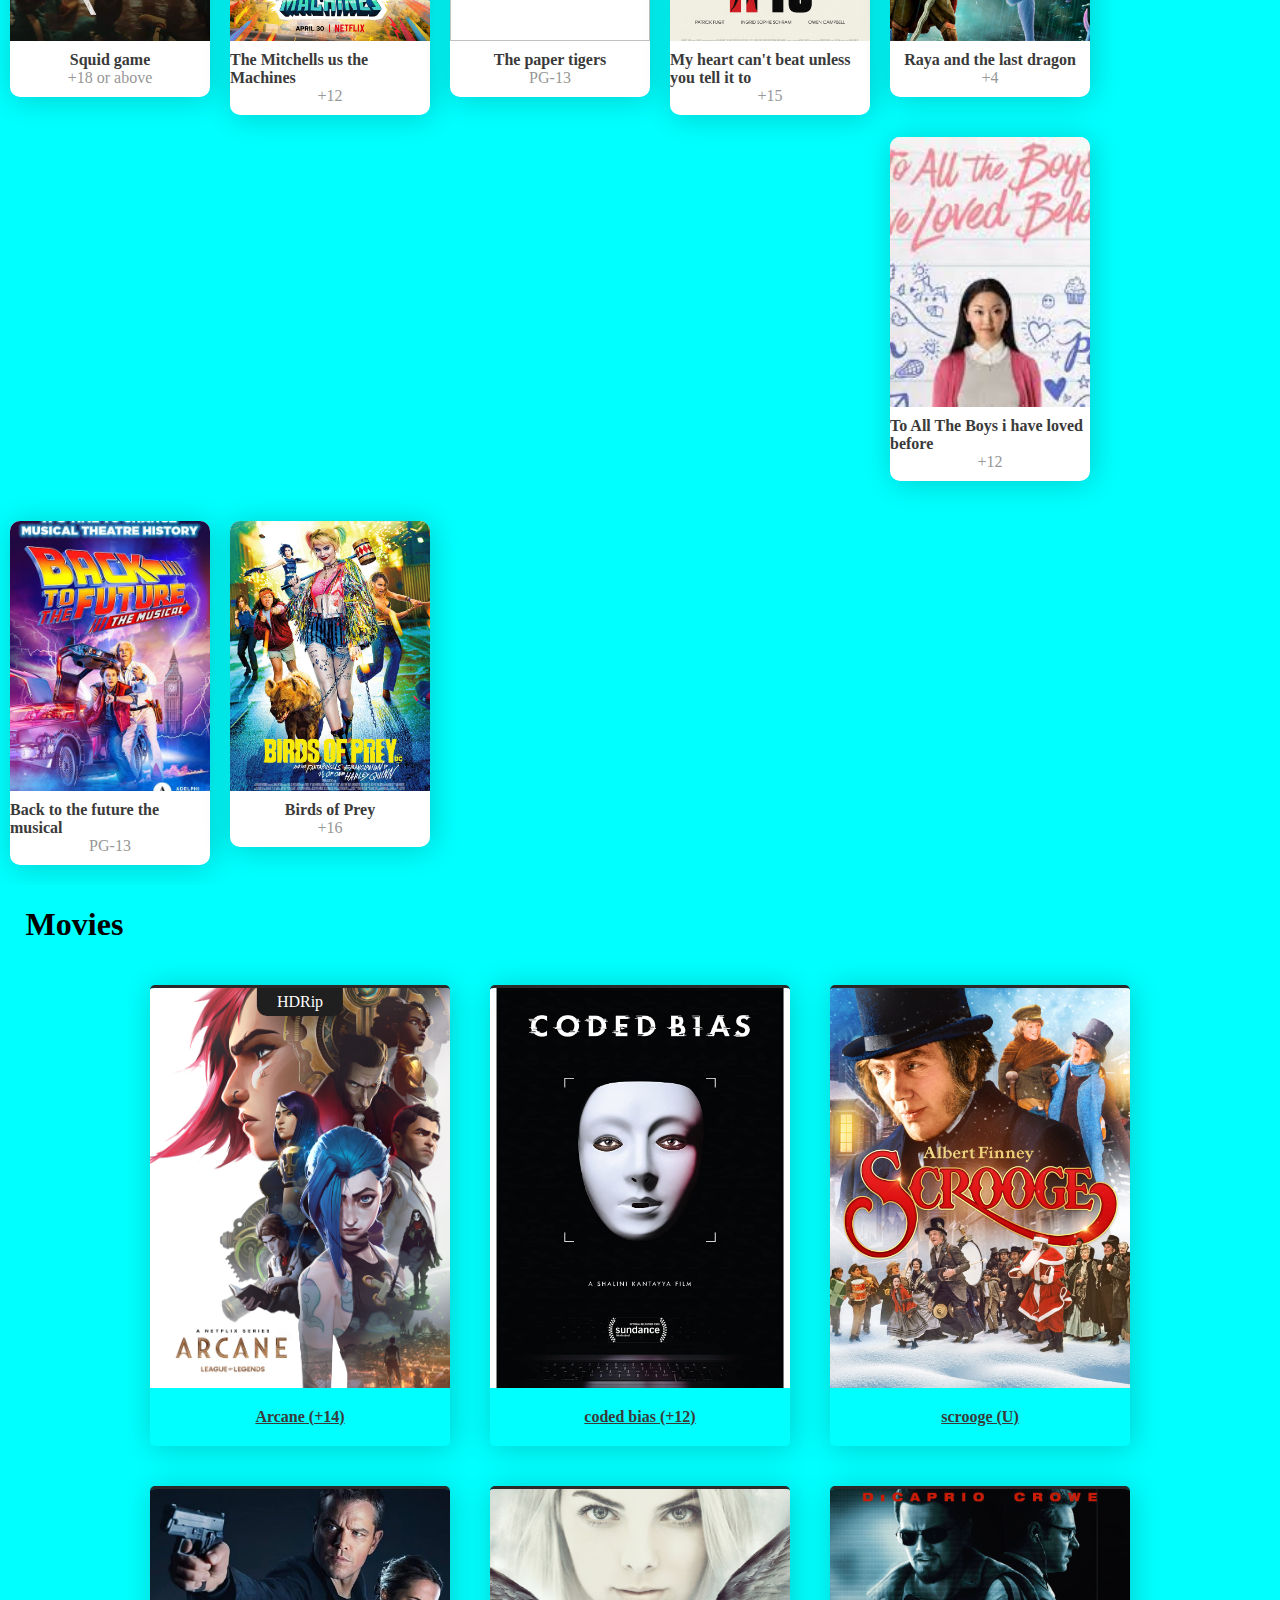
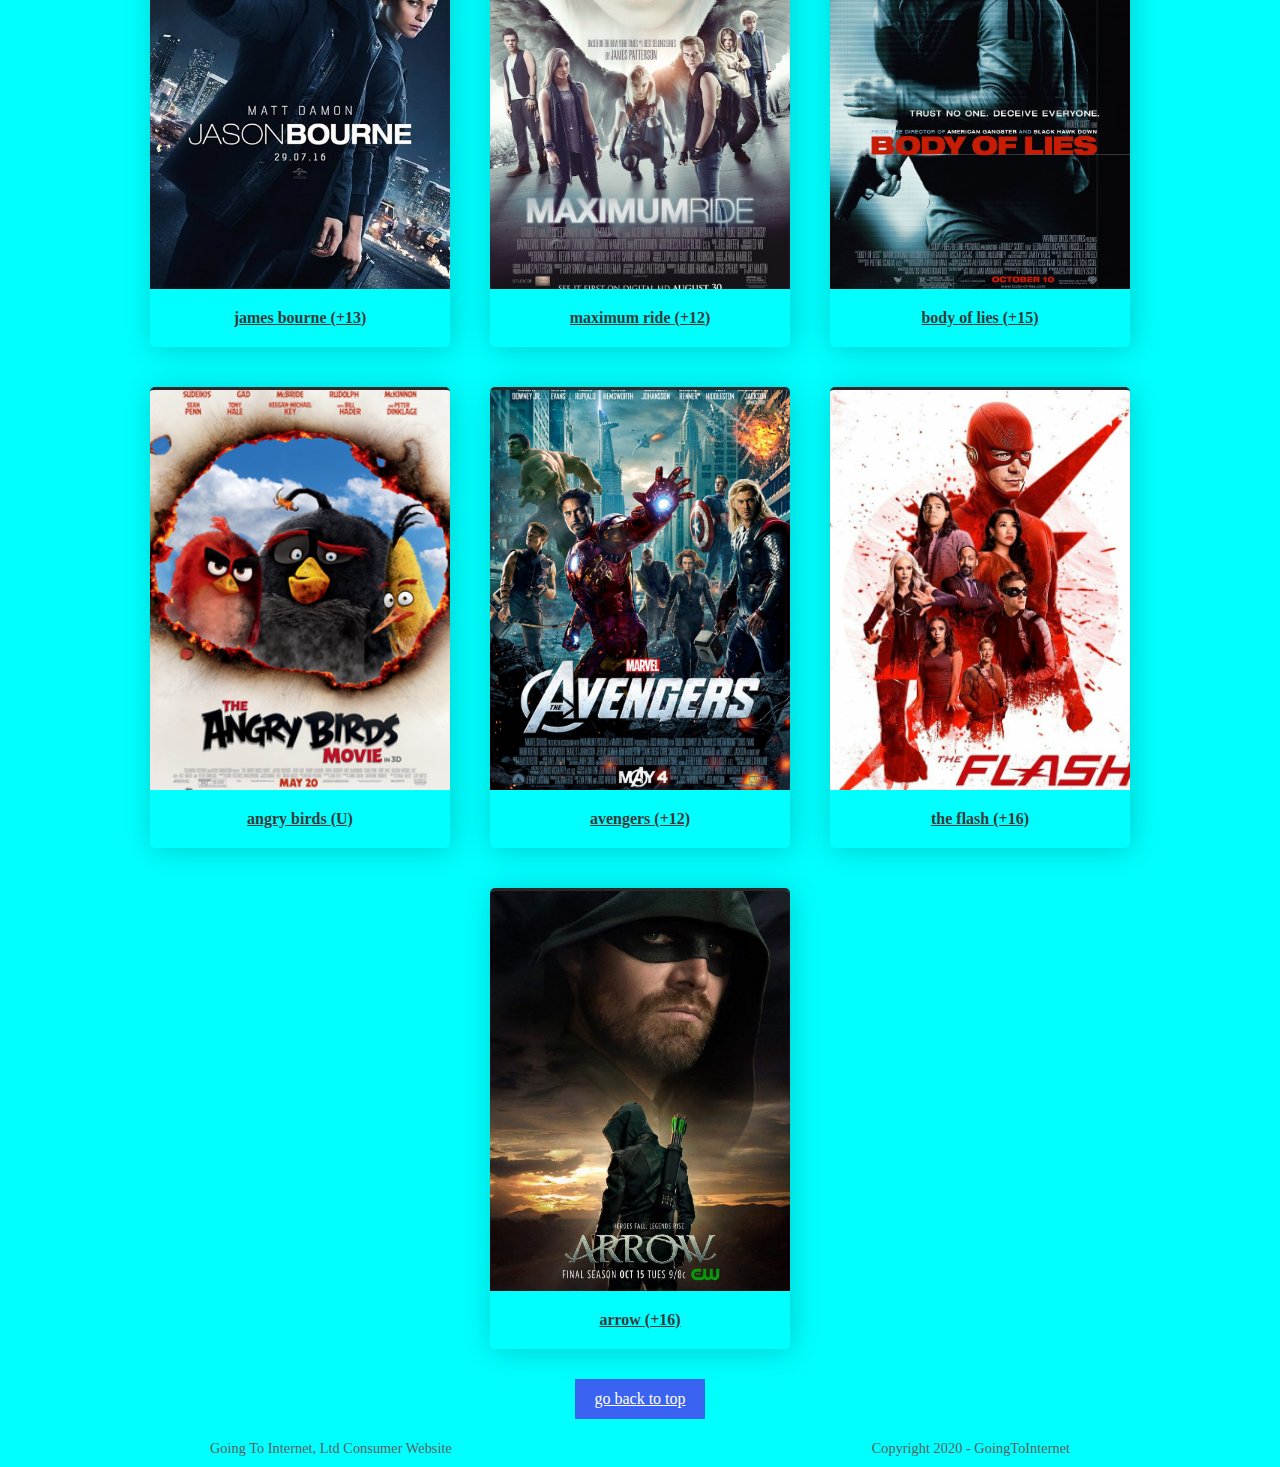
==== commit 08089588: "fixed" ====
--- a/index.html
+++ b/index.html
@@ -107,7 +107,7 @@
                     <li class="item-a">
                         <div class="latest-box">
                             <div class="latest-b-img">
-                                <img src="img 1.JPG">
+                                <img src="img 1.jpg">
                             </div>
                             <div class="latest-b-text">
                                 <strong>Squid game</strong>
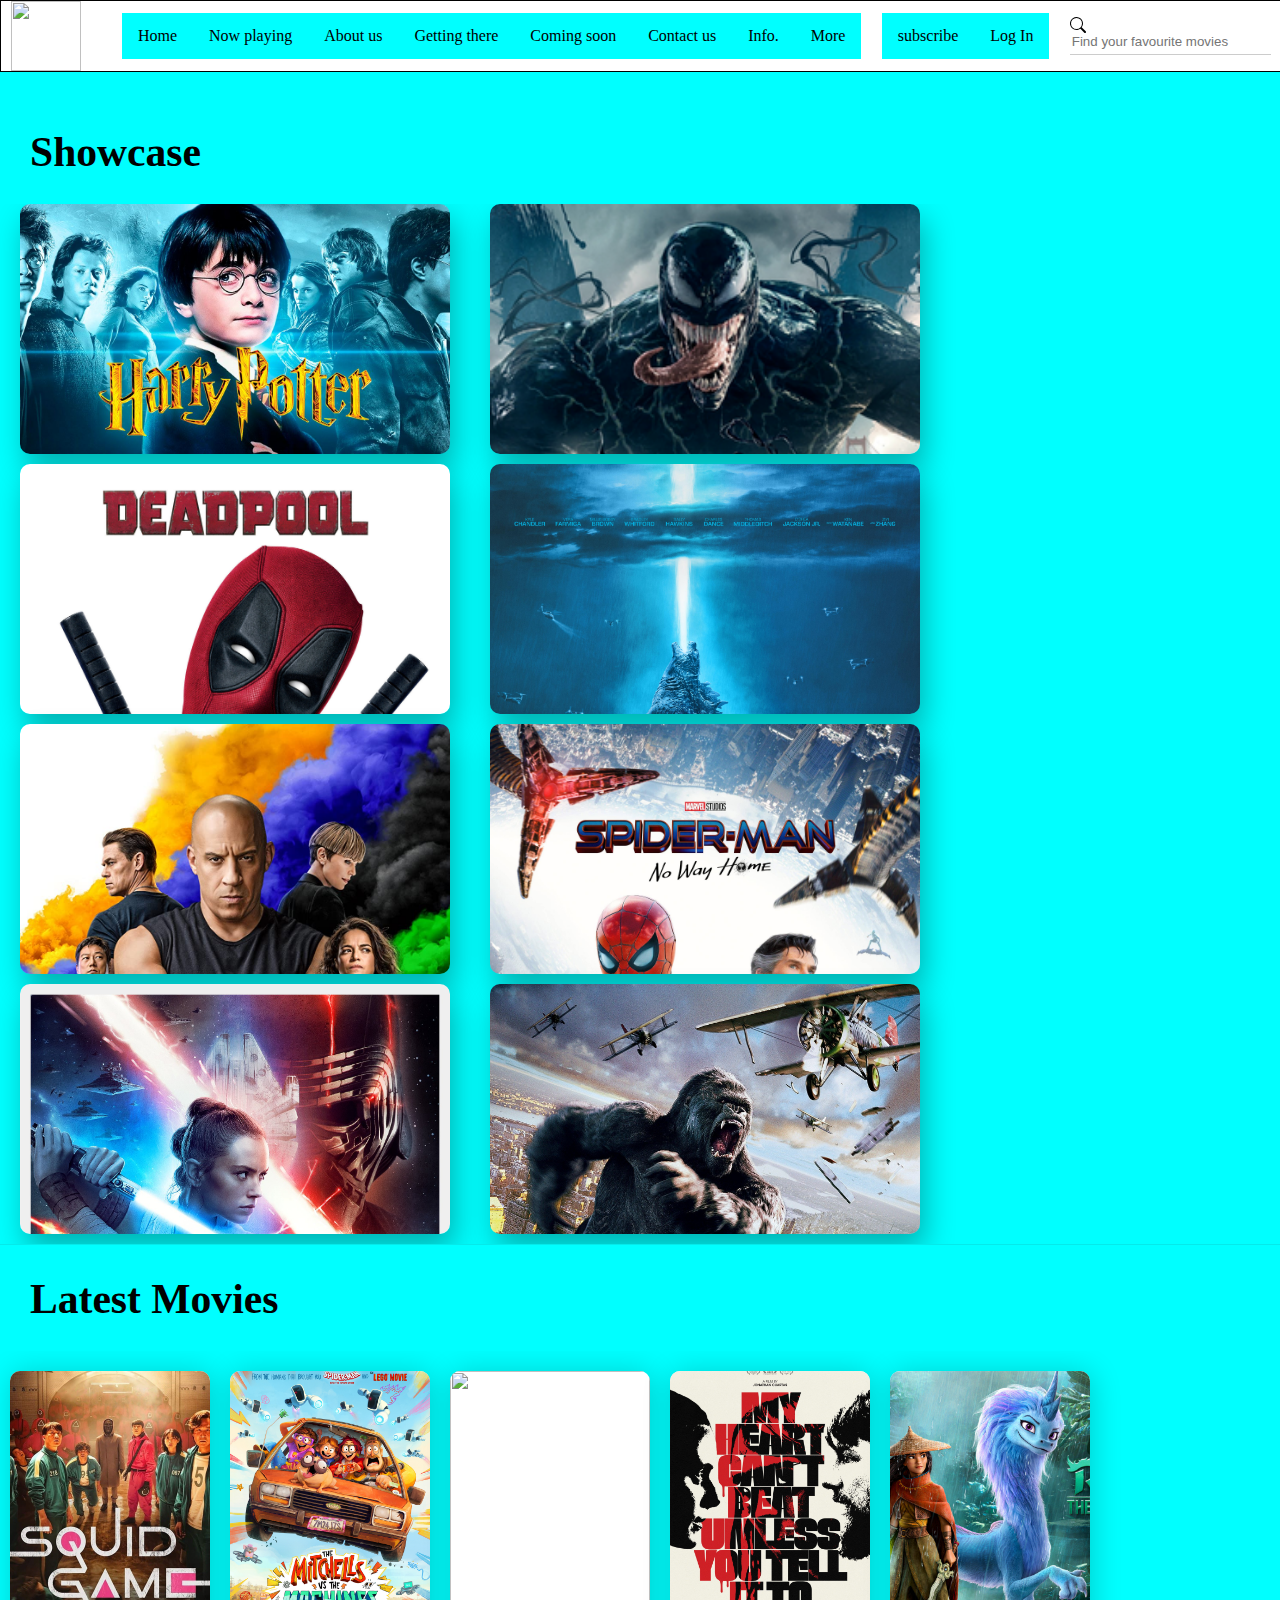
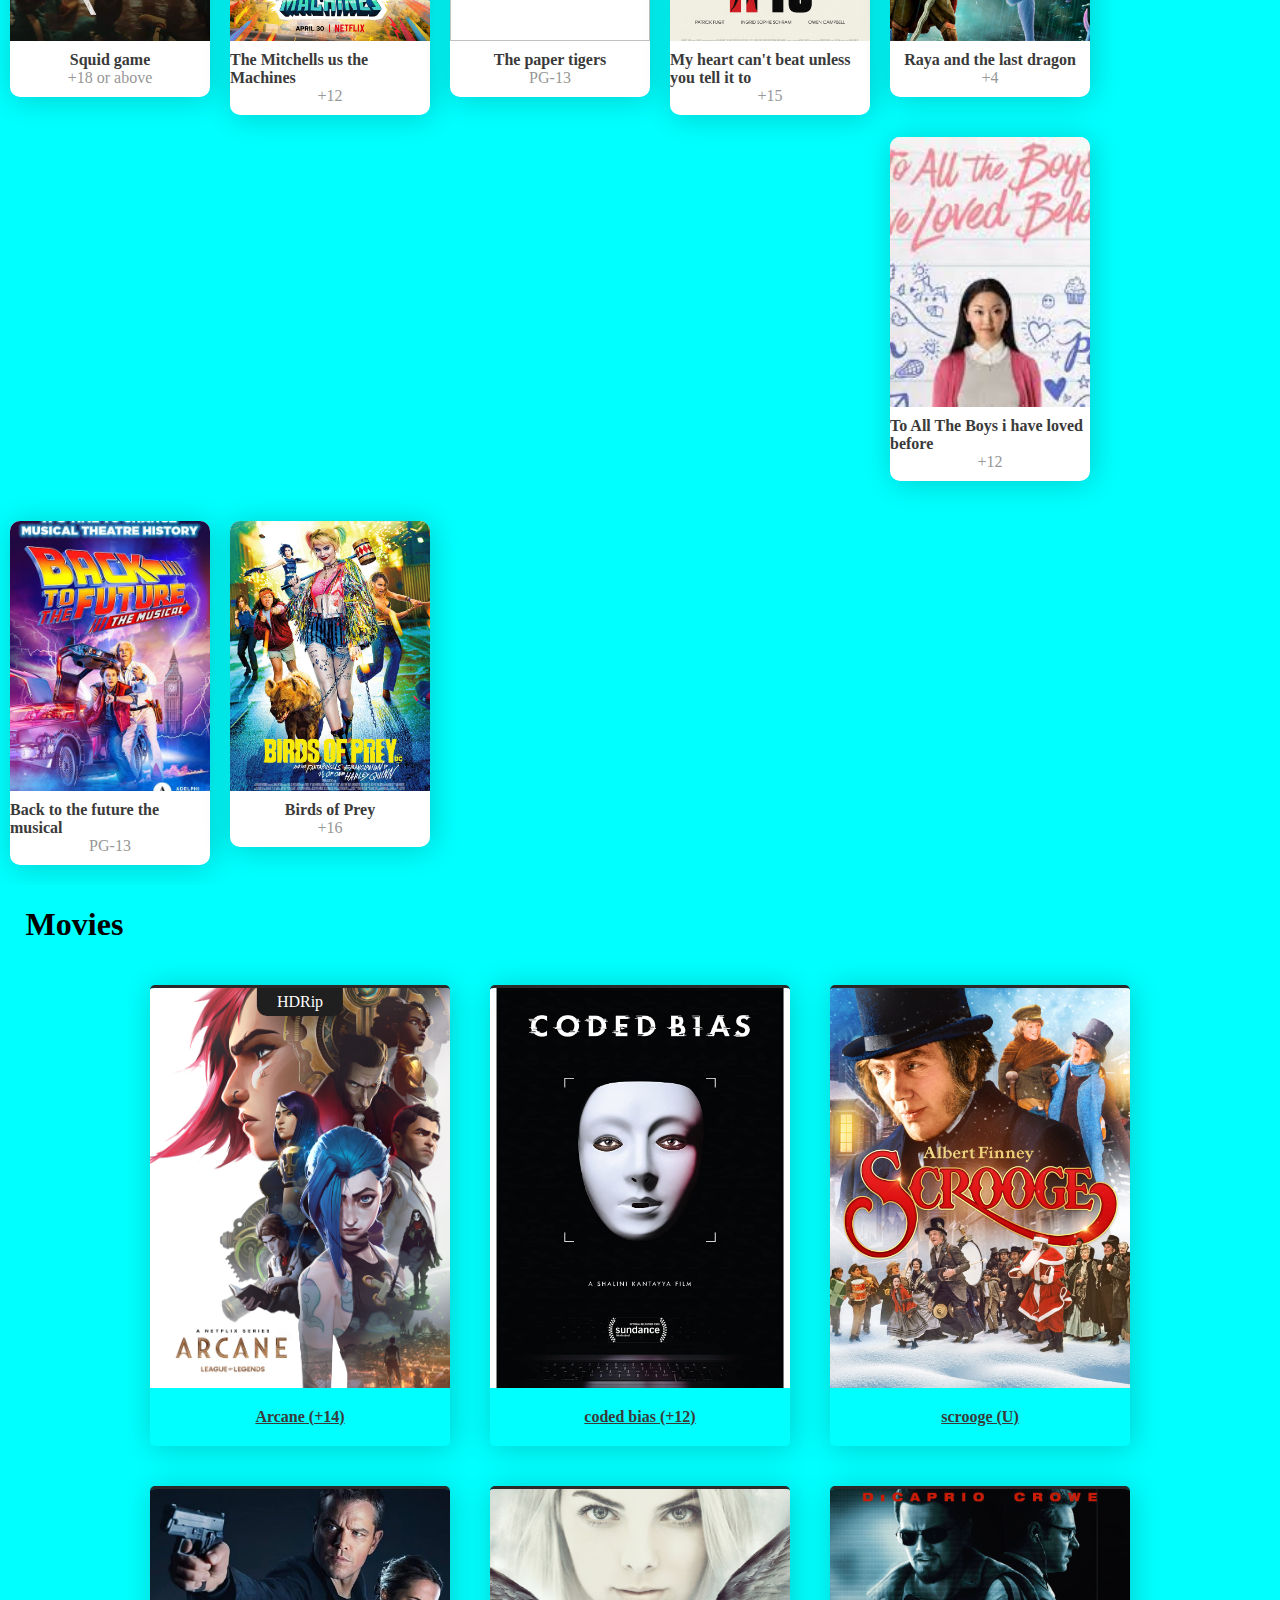
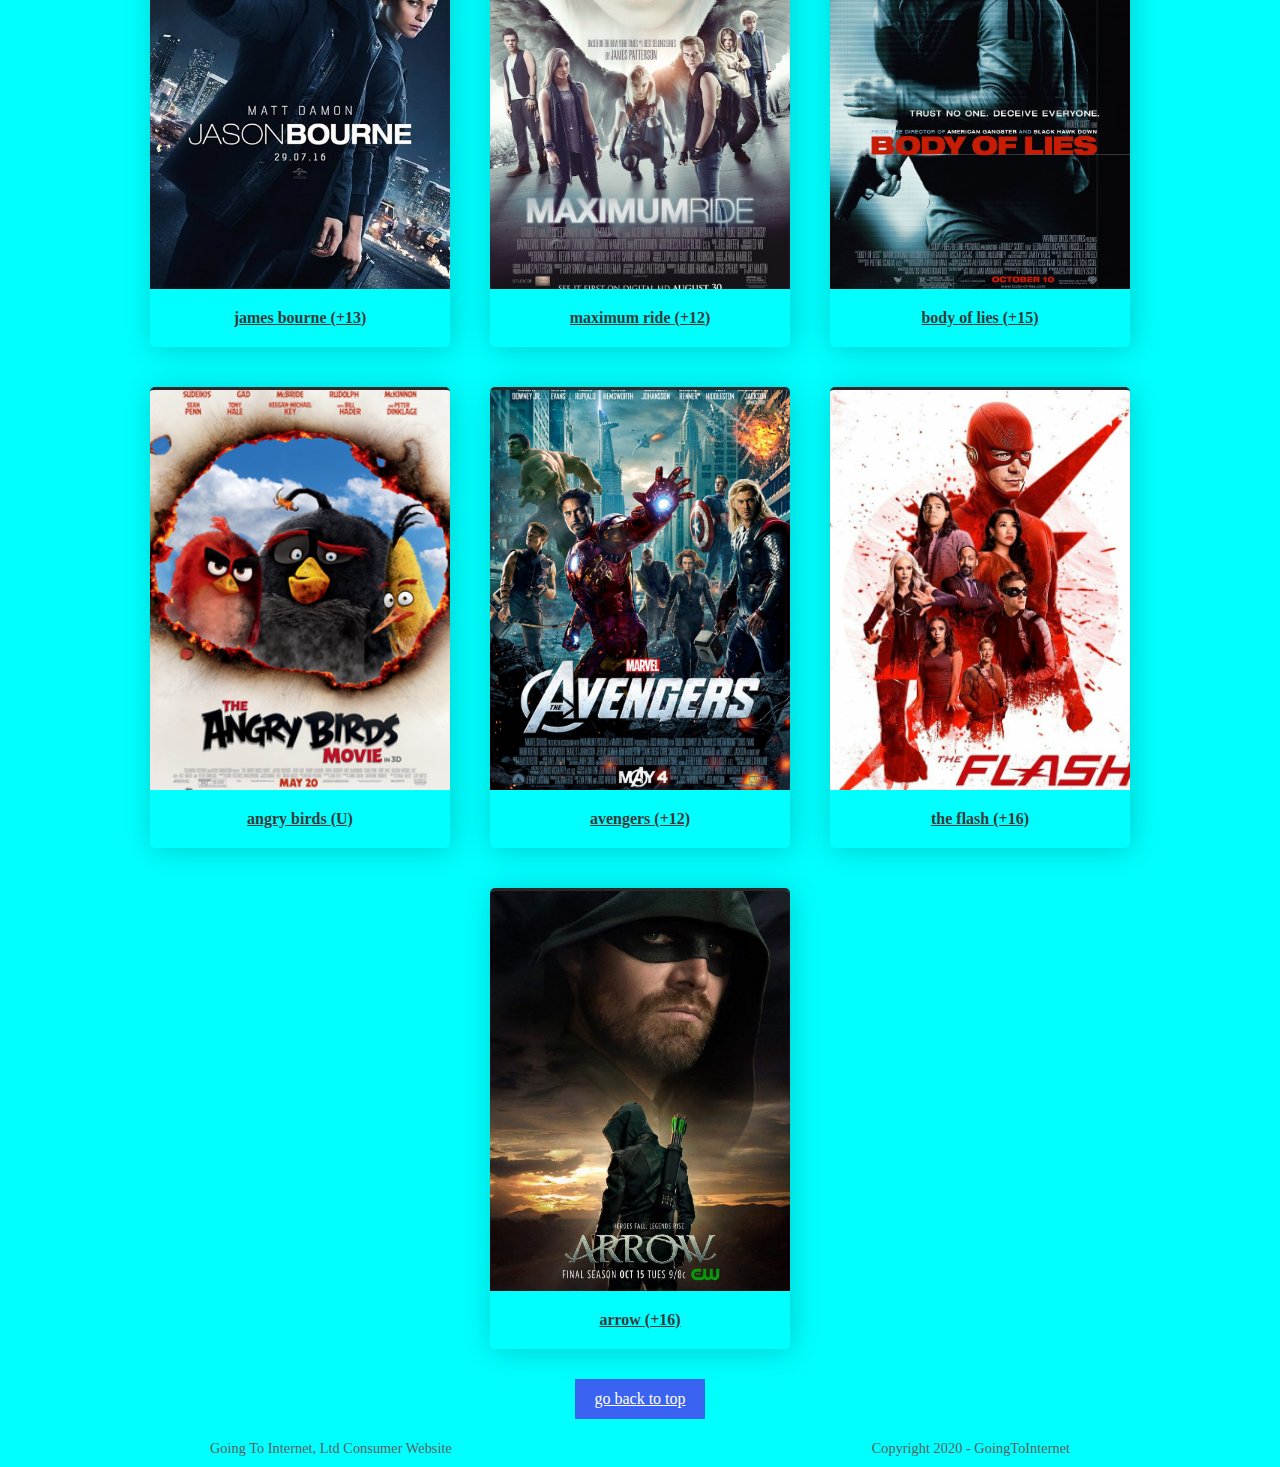
==== commit 324eda03: "done" ====
--- a/index.html
+++ b/index.html
@@ -72,27 +72,27 @@
                     </li>
                     <li class="item-d">
                         <div class="showcase-box">
-                            <img src="Image 4.jpg">
+                            <img src="image 4.jpg">
                         </div>
                     </li>
                     <li class="item-e">
                         <div class="showcase-box">
-                            <img src="Image 5.jpg">
+                            <img src="image 5.jpg">
                         </div>
                     </li>
                     <li class="item-f">
                         <div class="showcase-box">
-                            <img src="Image 6.jpg">
+                            <img src="image 6.jpg">
                         </div>
                     </li>
                     <li class="item-g">
                         <div class="showcase-box">
-                            <img src="Image 7.jpg">
+                            <img src="image 7.jpg">
                         </div>
                     </li>
                     <li class="item-h">
                         <div class="showcase-box">
-                            <img src="Image 8.jpg">
+                            <img src="image 8.jpg">
                         </div>
                     </li>
                   </ul>
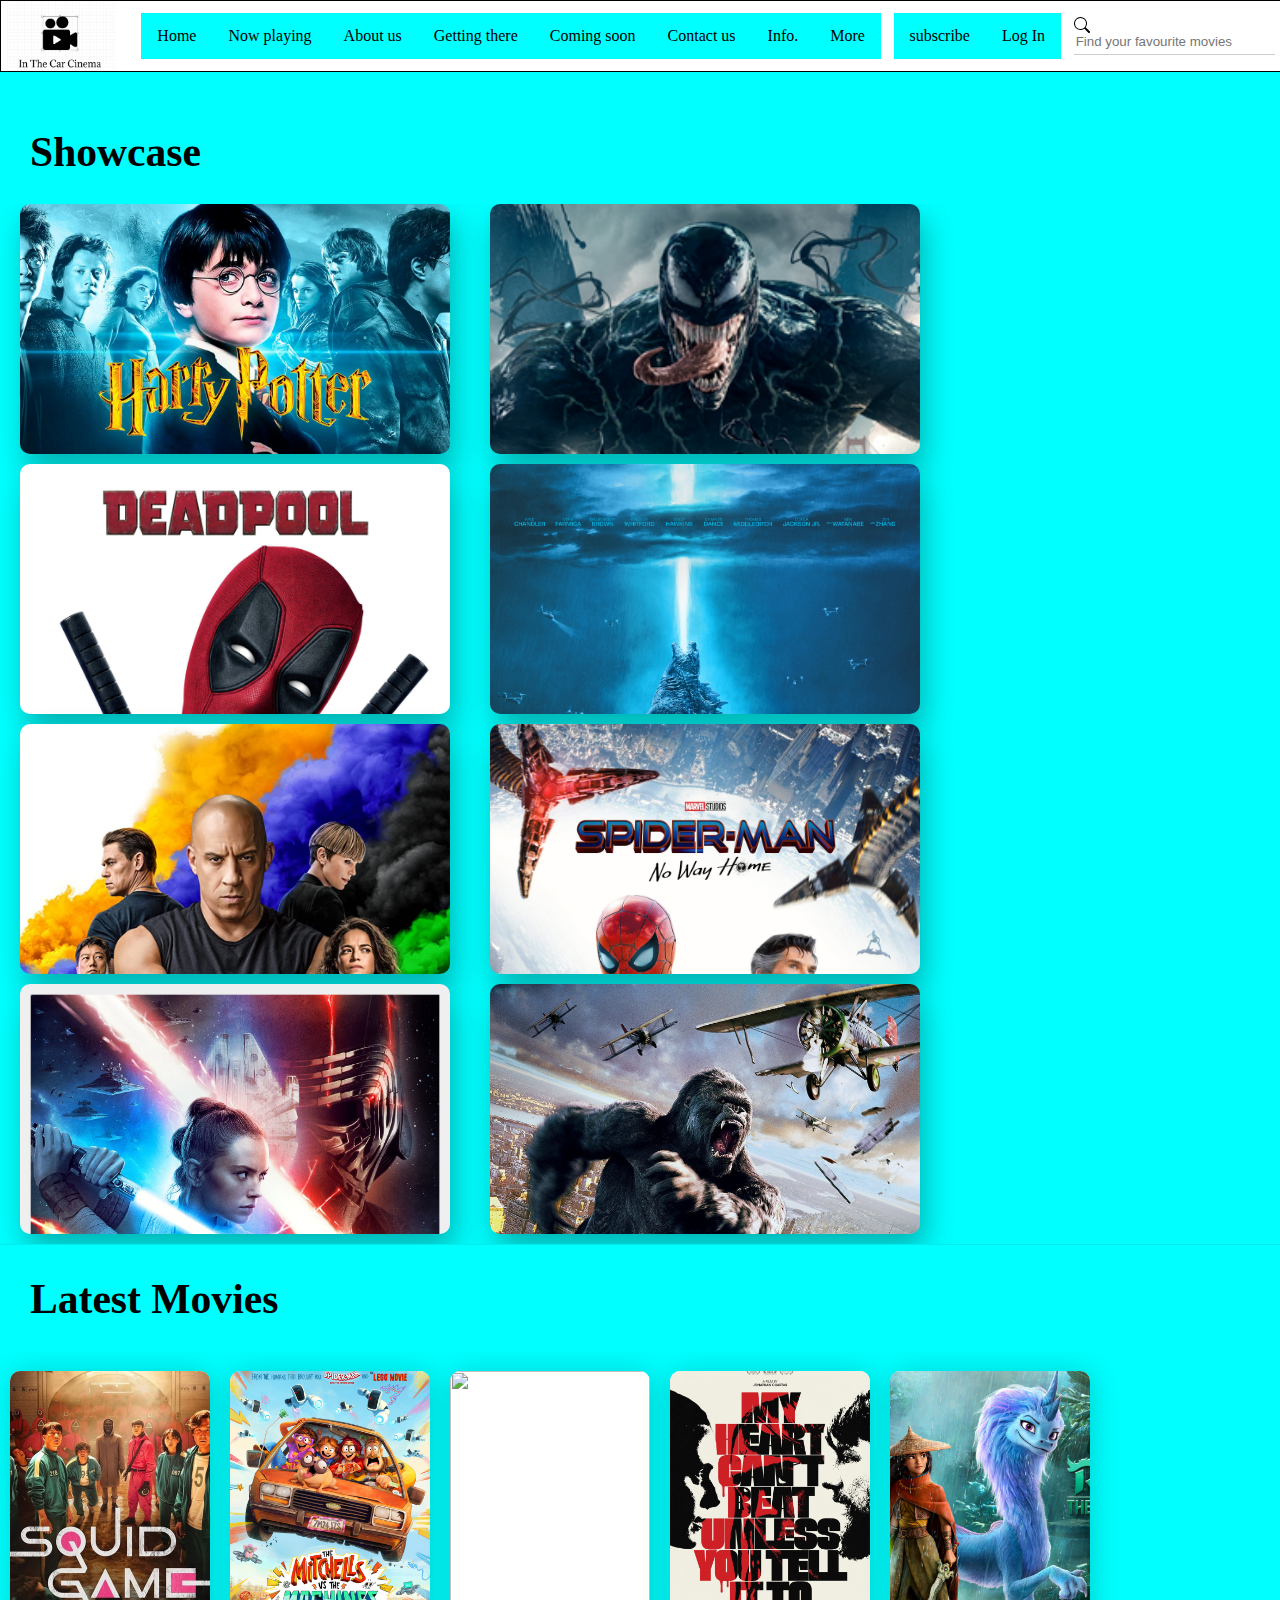
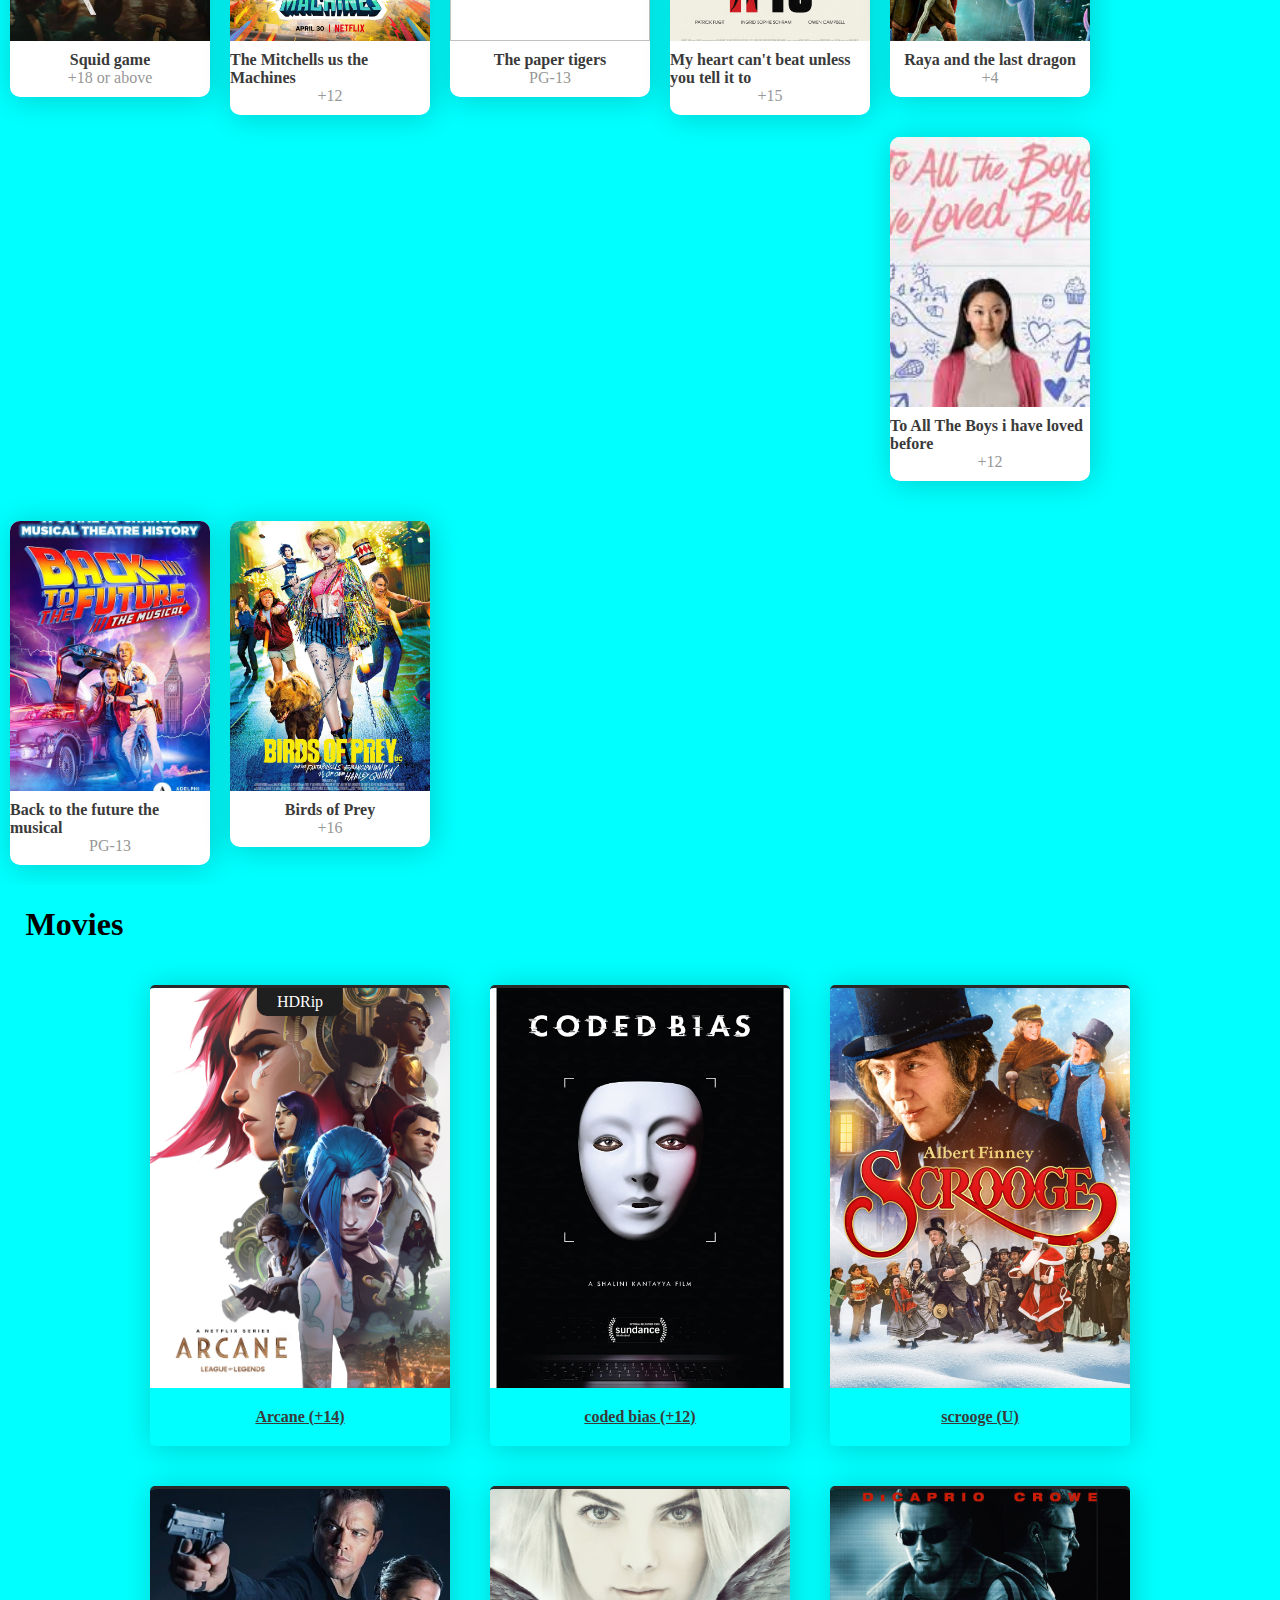
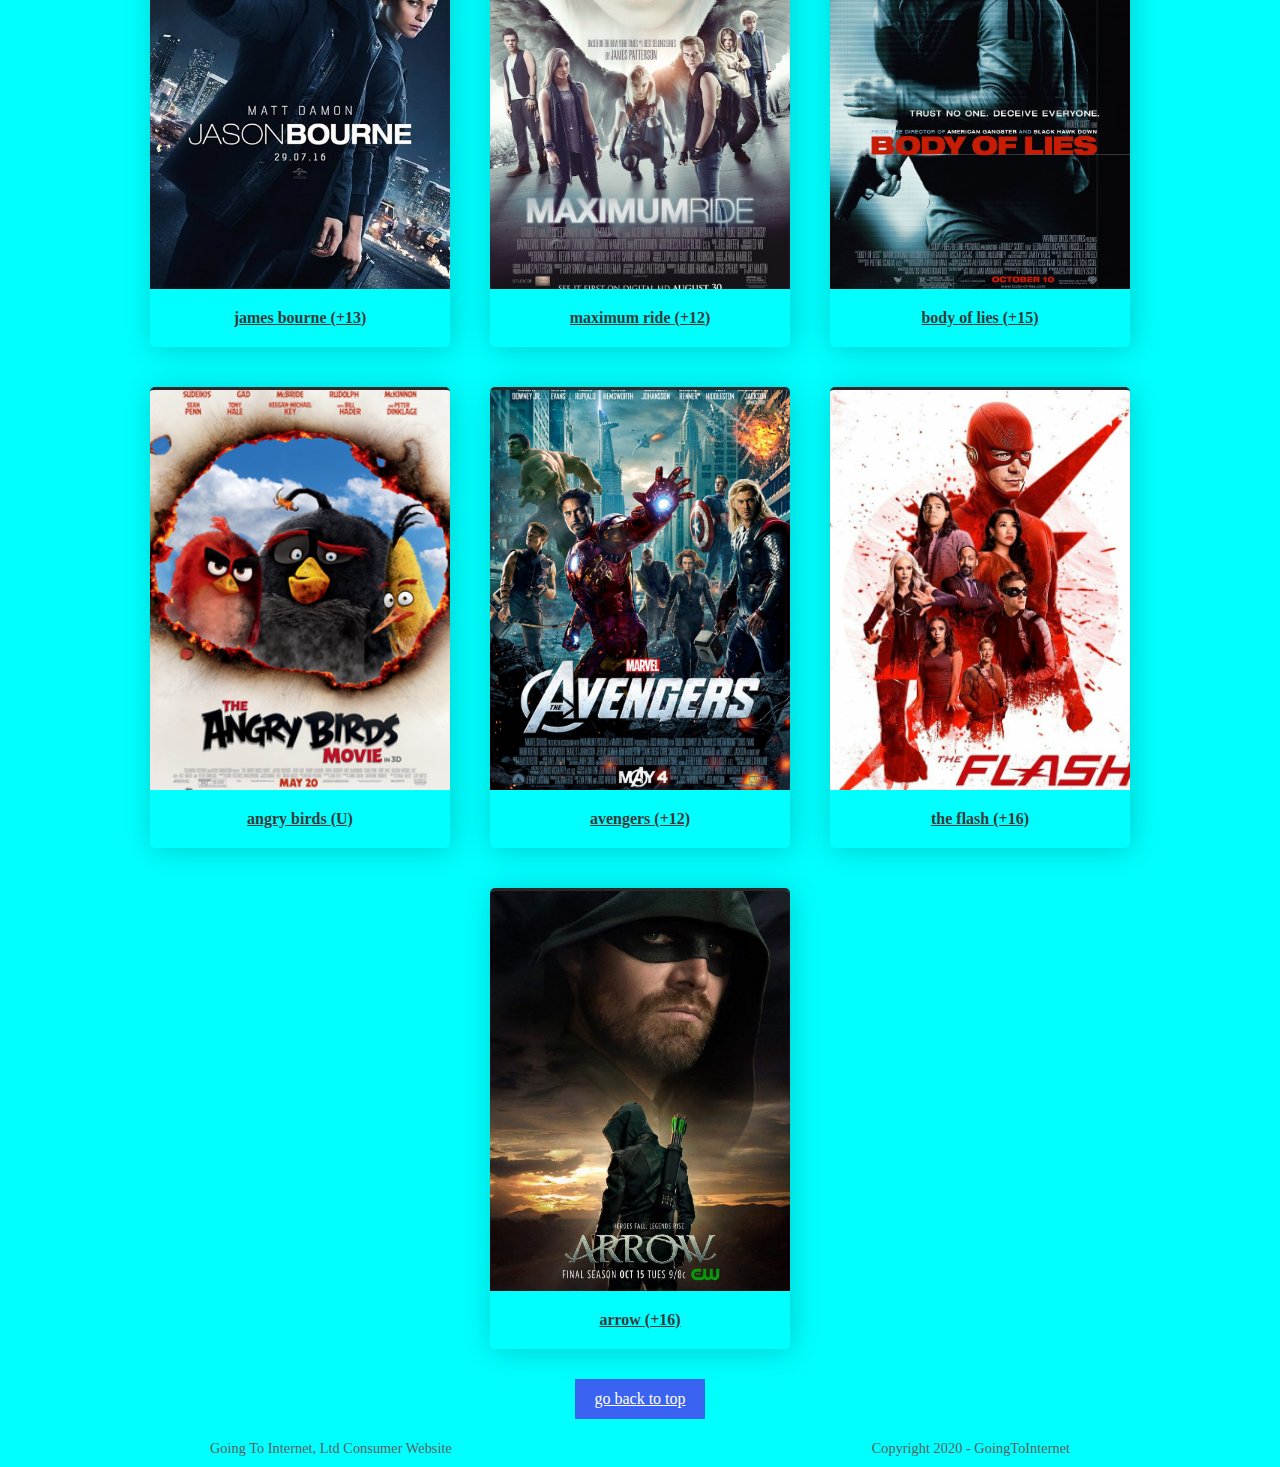
==== commit 6793284d: "done" ====
--- a/index.html
+++ b/index.html
@@ -19,7 +19,7 @@
 <body>
     <nav>
         <a href="#" class="logo">
-            <img src="InTheCarCinema.png" height="70px">
+            <img src="InTheCarCinema.PNG" height="70px">
         </a>
         <input type="checkbox" class="menu-btn" id="menu-btn"/>
         <label class="menu-icon" for="menu-btn">
